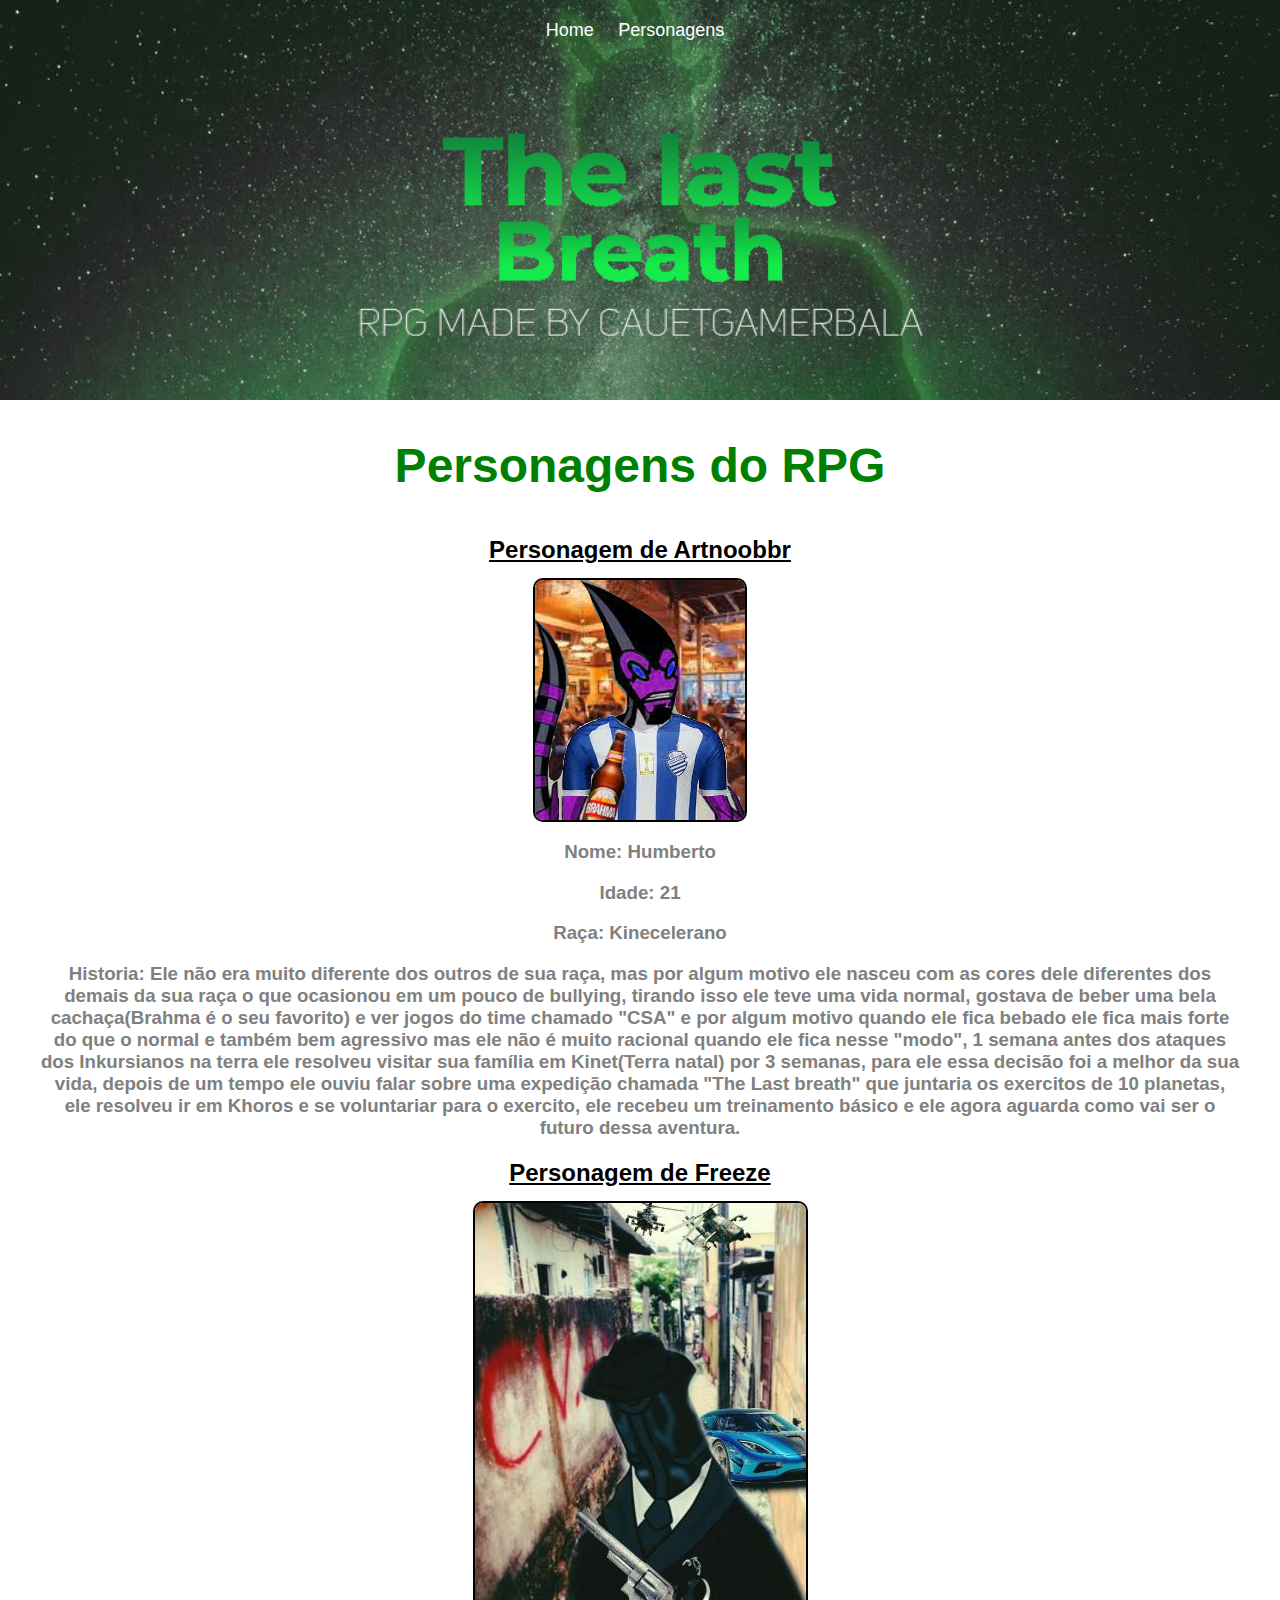
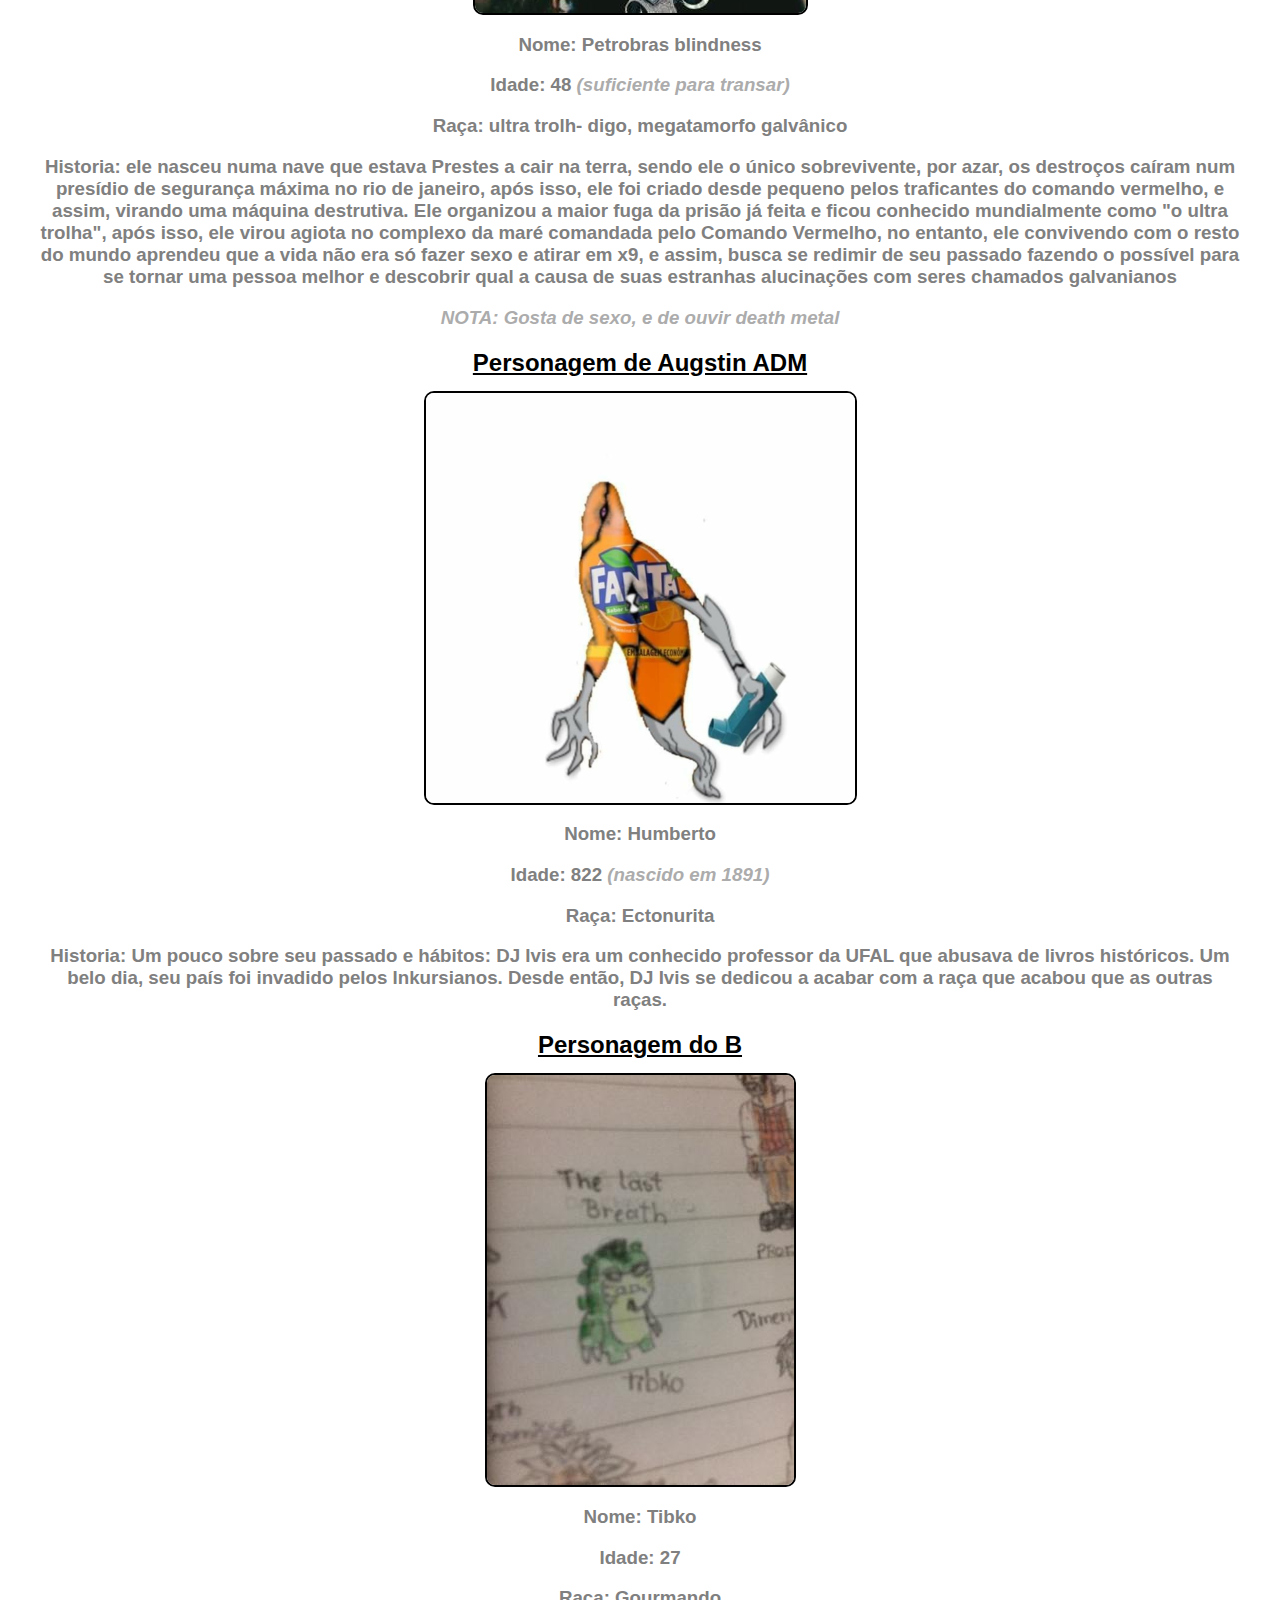
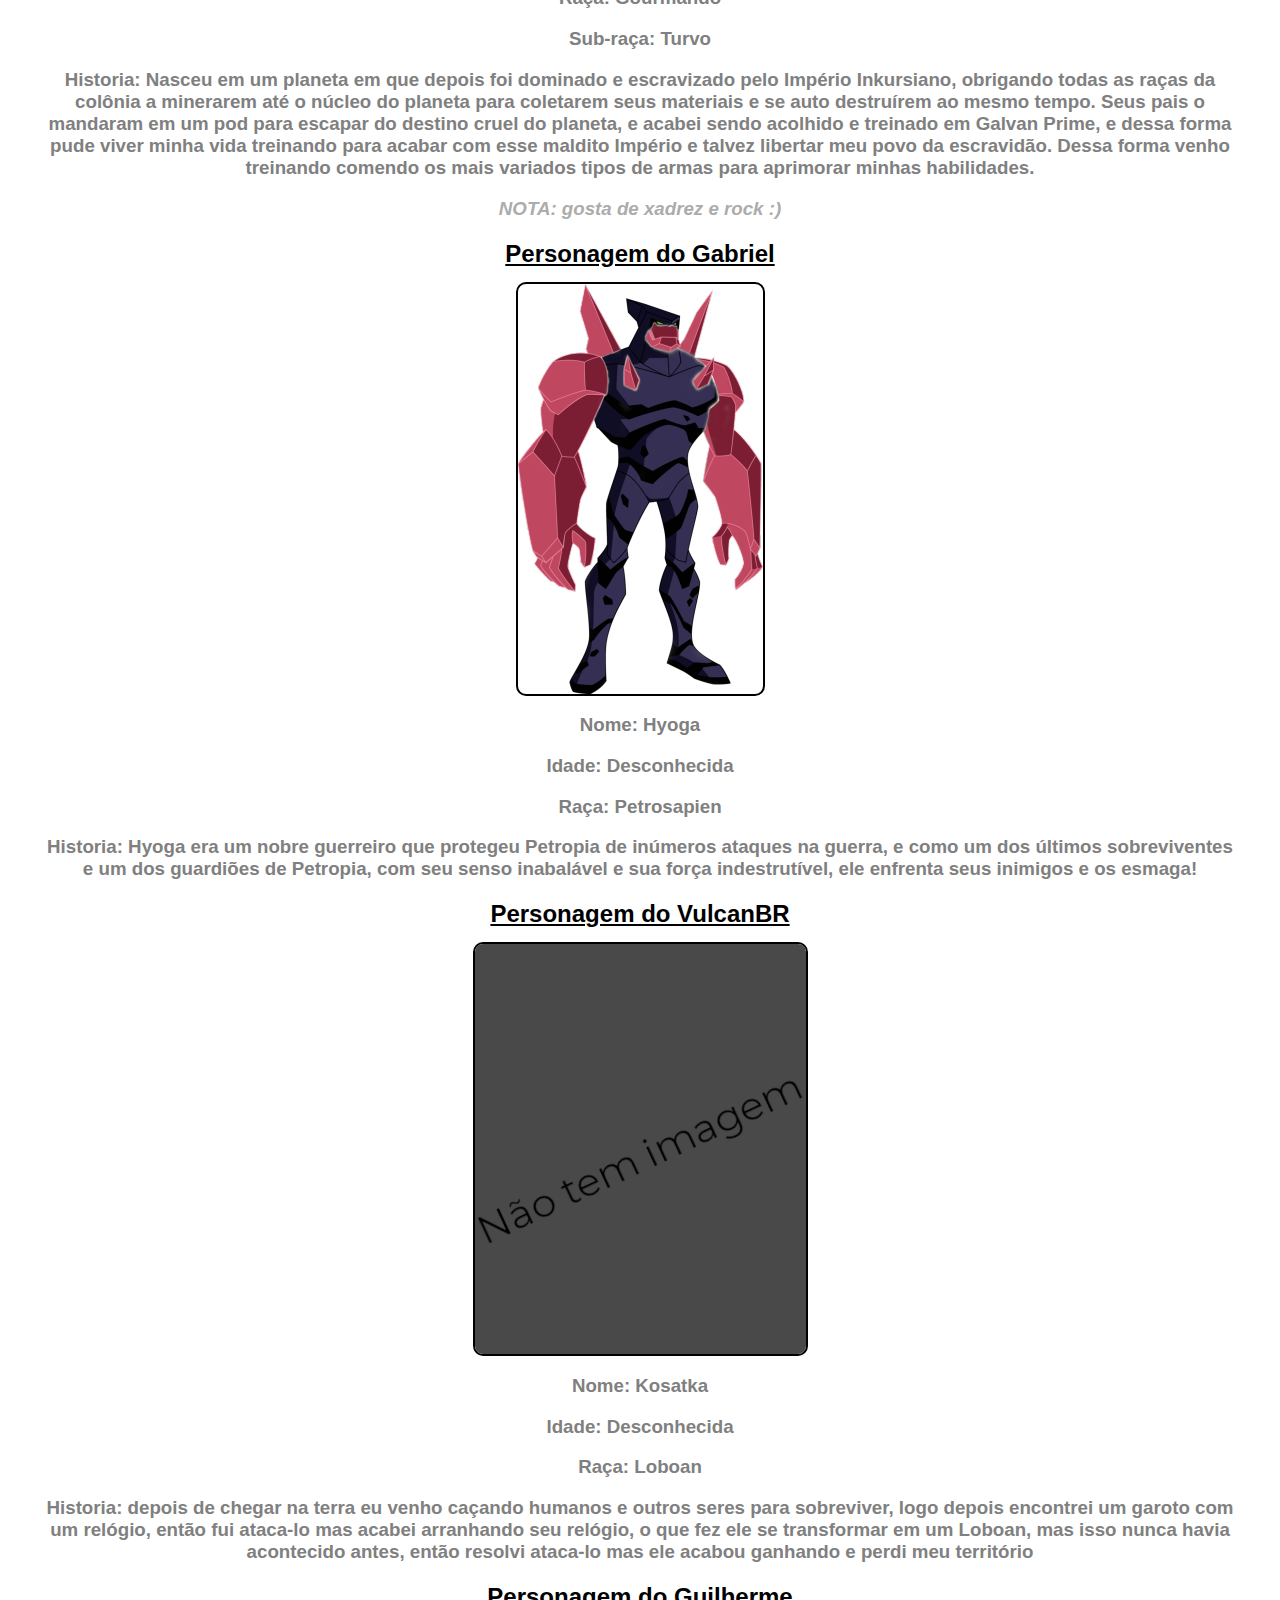
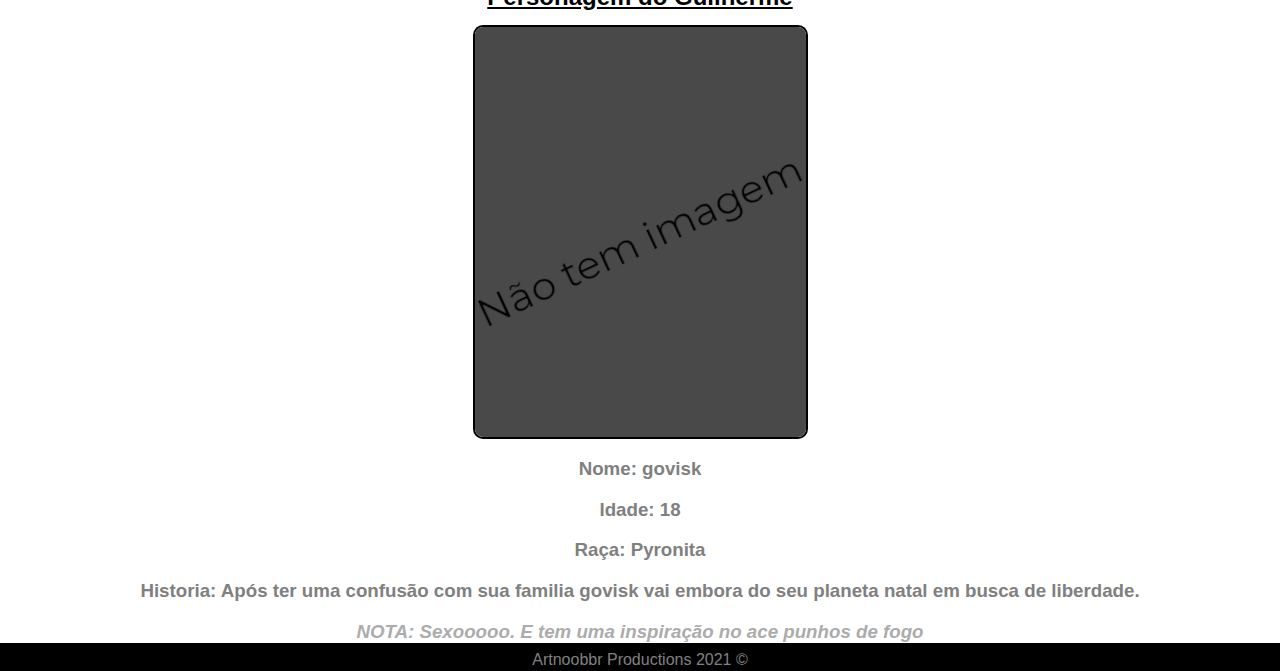
==== pages/Personagens.html @ 881174dd "Add files via upload" ====
<!DOCTYPE html>
<html>
    <head>
        <title>Personagens</title>
        <link rel="stylesheet" href="stylesPersonagens.css">
    <body>
        <header>
            <nav>
                <ul class='Coisas'>
                    <li><a href="../index.html">Home</a></li>
                    <li><a href="Personagens.html">Personagens</a></li>
                </ul>
            </nav>
            <h1></h1>
        </header>
        <section class='Sus Personagens'>
            <div><h1>Personagens do RPG</h1></div>
        </section>
        <section class= 'Imagem personagens'>
            <figure>
                <figcaption>
                    <h2>Personagem de Artnoobbr</h2>
                </figcaption>
                <a href="/images/Personagens/Artnobru.png"><img src="/images/Personagens/Artnobru.png" alt="Personagem Artnobru""></a>
                <figcaption>
                    <h3>Nome: Humberto</h3>
                    <h3>Idade: 21</h3>
                    <h3>Raça: Kinecelerano</h3>
                    <h3>  
                    Historia: Ele não era muito diferente dos outros de sua raça,
                     mas por algum motivo ele nasceu com as cores dele diferentes dos demais da sua raça o que ocasionou em um pouco de bullying, 
                     tirando isso ele teve uma vida normal, 
                     gostava de beber uma bela cachaça(Brahma é o seu favorito) e ver jogos do time chamado "CSA" e por algum motivo quando ele fica bebado ele fica mais forte do que o normal e também  bem agressivo mas ele não é muito racional quando ele fica nesse "modo", 
                     1 semana antes dos ataques dos  Inkursianos na terra ele resolveu visitar sua família em Kinet(Terra natal)  por 3 semanas, para ele essa decisão foi a melhor da sua vida, 
                     depois de um tempo ele ouviu falar sobre uma expedição chamada "The Last breath" que juntaria os exercitos  de 10 planetas, 
                     ele resolveu ir em Khoros e se voluntariar para o exercito, ele recebeu um treinamento básico e ele agora aguarda como vai ser o futuro dessa aventura.
                    </h3>
                </figcaption>
            </figure>
            <figure>
                <figcaption>
                    <h2>Personagem de Freeze</h2>
                </figcaption>
                <a href="/images/Personagens/Freeze.png"><img src="/images/Personagens/Freeze.png" alt="Personagem Freeze"></a>
                <figcaption>
                    <h3>Nome: Petrobras blindness</h3>
                    <h3>Idade: 48 <em>(suficiente para transar)</em></h3>
                    <h3>Raça: ultra trolh- digo, megatamorfo galvânico</h3>
                    <h3>  
                    Historia: ele nasceu numa nave que estava Prestes a cair na terra, sendo ele o único sobrevivente, por azar, os destroços caíram num presídio de segurança máxima no rio de janeiro, após isso, ele foi criado desde pequeno pelos traficantes do comando vermelho, e assim, virando uma máquina destrutiva. Ele organizou a maior fuga da prisão já feita e ficou conhecido mundialmente como "o ultra trolha", após isso, ele virou agiota no complexo da maré comandada pelo Comando Vermelho, no entanto, ele convivendo com o resto do mundo aprendeu que a vida não era só fazer sexo e atirar em x9, e assim, busca se redimir de seu passado fazendo o possível para se tornar uma pessoa melhor e descobrir qual a causa de suas estranhas alucinações com seres chamados galvanianos
                    </h3>
                    <h3><em>NOTA: Gosta de sexo, e de ouvir death metal</em></h3>
                </figcaption>
            </figure>
            <figure>
                <figcaption>
                    <h2>Personagem de Augstin ADM</h2>
                </figcaption>
                <a href="/images/Personagens/Augugo.png"><img src="/images/Personagens/Augugo.png" alt="Personagem Augugo"></a>
                <figcaption>
                    <h3>Nome: Humberto</h3>
                    <h3>Idade: 822 <em>(nascido em 1891)</em></h3>
                    <h3>Raça: Ectonurita</h3>
                    <h3>  
                    Historia: Um pouco sobre seu passado e hábitos: DJ Ivis era um conhecido professor da UFAL que abusava de livros históricos. Um belo dia, seu país foi invadido pelos Inkursianos. Desde então, DJ Ivis se dedicou a acabar com a raça que acabou que as outras raças. 
                    </h3>
                </figcaption>
            </figure>
            <figure>
                <figcaption>
                    <h2>Personagem do B</h2>
                </figcaption>
                <a href="/images/Personagens/B.png"><img src="/images/Personagens/B.png" alt="Personagem do B"></a>
                <figcaption>
                    <h3>Nome: Tibko</h3>
                    <h3>Idade: 27</h3>
                    <h3>Raça: Gourmando</h3>
                    <h3>Sub-raça: Turvo</h3>
                    <h3>  
                    Historia: Nasceu em um planeta em que depois foi dominado e escravizado pelo Império Inkursiano, obrigando todas as raças da colônia a minerarem até o núcleo do planeta para coletarem seus materiais e se auto destruírem ao mesmo tempo. Seus pais o mandaram em um pod para escapar do destino cruel do planeta, e acabei sendo acolhido e treinado em Galvan Prime, e dessa forma pude viver minha vida treinando para acabar com esse maldito Império e talvez libertar meu povo da escravidão.
                    Dessa forma venho treinando comendo os mais variados tipos de armas para aprimorar minhas habilidades.                  
                    </h3>
                    <h3><em>NOTA: gosta de xadrez e rock  :)</em></h3>
                </figcaption>
            </figure>
            <figure>
                <figcaption>
                    <h2>Personagem do Gabriel</h2>
                </figcaption>
                <a href="/images/Personagens/Greed.png"><img src="/images/Personagens/Greed.png" alt="Personagem Gabriel"></a>
                <figcaption>
                    <h3>Nome: Hyoga</h3>
                    <h3>Idade: Desconhecida </h3>
                    <h3>Raça: Petrosapien</h3>
                    <h3>  
                    Historia: Hyoga era um nobre guerreiro que protegeu Petropia de inúmeros ataques na guerra, e como um dos últimos sobreviventes e um dos guardiões de Petropia, com seu senso inabalável e sua força indestrutível, ele enfrenta seus inimigos e os esmaga!
                    </h3>
                </figcaption>
            </figure>
            <figure>
                <figcaption>
                    <h2>Personagem do VulcanBR</h2>
                </figcaption>
                <img src="/images/Personagens/sem_imagem.png" alt="Personagem Artnobru">
                <figcaption>
                    <h3>Nome: Kosatka</h3>
                    <h3>Idade: Desconhecida</h3>
                    <h3>Raça: Loboan</h3>
                    <h3>  
                    Historia: depois de chegar na terra eu venho caçando humanos e outros seres para sobreviver, logo depois encontrei um garoto com um relógio, então fui ataca-lo mas acabei arranhando seu relógio, o que fez ele se transformar em um Loboan, mas isso nunca havia acontecido antes, então resolvi ataca-lo mas ele acabou ganhando e perdi meu território
                    </h3>
                </figcaption>
            </figure>
            <figure>
                <figcaption>
                    <h2>Personagem do Guilherme</h2>
                </figcaption>
                <img src="/images/Personagens/sem_imagem.png" alt="Personagem Artnobru">
                <figcaption>
                    <h3>Nome: govisk</h3>
                    <h3>Idade: 18</h3>
                    <h3>Raça: Pyronita</h3>
                    <h3>  
                    Historia: Após ter uma confusão com sua familia govisk vai embora do seu planeta natal em busca de liberdade.
                    </h3>
                    <h3><em>NOTA: Sexooooo. E tem uma inspiração no ace punhos de fogo</em></h3>
                </figcaption> 
            </figure>
        </section>
        <footer>Artnoobbr Productions 2021 <span>&#169</span></footer>
    </body>
</html>
---- pages/stylesPersonagens.css ----
body {
    background-color:black;
    color: white;
    font-family: -apple-system, BlinkMacSystemFont, 'Segoe UI', Roboto, Oxygen, Ubuntu, Cantarell, 'Open Sans', 'Helvetica Neue', sans-serif;
    margin: 0%;
    padding: 0%;
}
header {
    height: 300px;
    background-color: black;
    background-image: url('/images/RiseOfOmniWarriors.png');
    background-size: cover;
    background-position: center;
    color: white;
    text-align: center;
    padding: 20px 40px 80px 50px;
}
section.Sus {
    background-color: white;
    color: grey;
    padding: 31px;
    display: flex;
    flex-direction: row;
}
section.Sus.Personagens div {
    background-color: white;
    color: green;
    font-size: x-large;
    margin-top: -25px;
    margin-bottom: -20px;
}
footer {
    background-color: black;
    color: grey;
    padding: 2px 15px;
    text-align: center;
}
div {
    background:black;
    display: inline;
    margin: auto;
    width: 20px 20px;
}
ul.Coisas {
    margin: 0%;
    padding: 0%;
    list-style: none;
}

.Coisas li {
    display: inline-block;
    margin-right: 20px;
}
.Coisas li a {
    text-decoration: none;
    color: white;
    font-size: large;
}
.Coisas li a:hover{
    border-radius: 5px;
    padding: 2px;
    background-color: grey;
    background: rgba(250, 250, 250, 0.205) /* Esse aqui faz que a opacidade afete APENAS o fundo e não o texto */
}
section.Imagem.personagens {
    background-color: white;
    color: red;
    margin-top: -20px;
    margin-bottom: -10px;
}
section.Imagem.personagens figure figcaption h2{
    color: black;
    text-align: center;
    margin-bottom: 14px;
    text-decoration: underline;
}
section.Imagem.personagens figure figcaption h3{
    color: grey;
    text-align:center;
    margin-bottom: 10px;
}
section.Imagem.personagens figure figcaption h3 em{
    color: grey;
    text-align:center;
    margin-bottom: 10px;
    opacity: 65%;
}
section.Imagem.personagens figure img{
    border-radius: 10px;
    border: 2px solid black;
    display: block;
    margin-left: auto;
    margin-right: auto;
    width: auto;
}
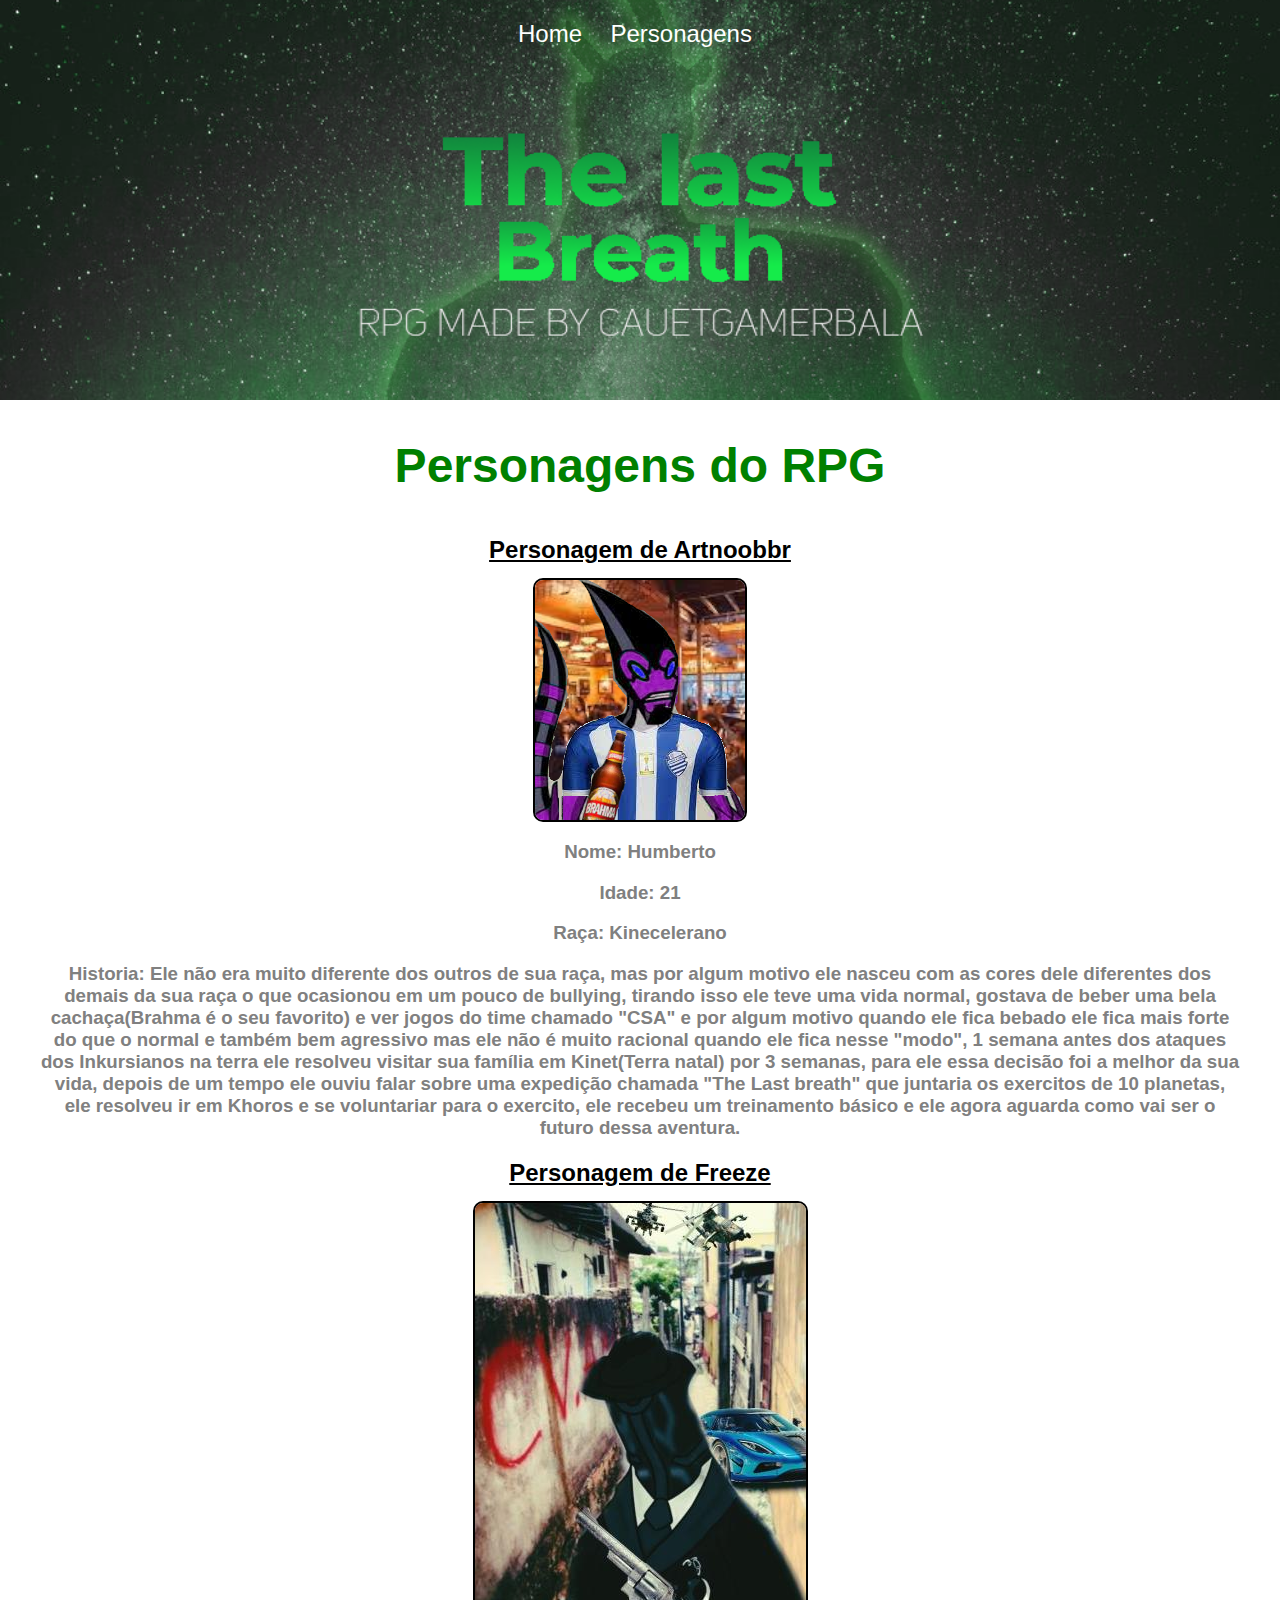
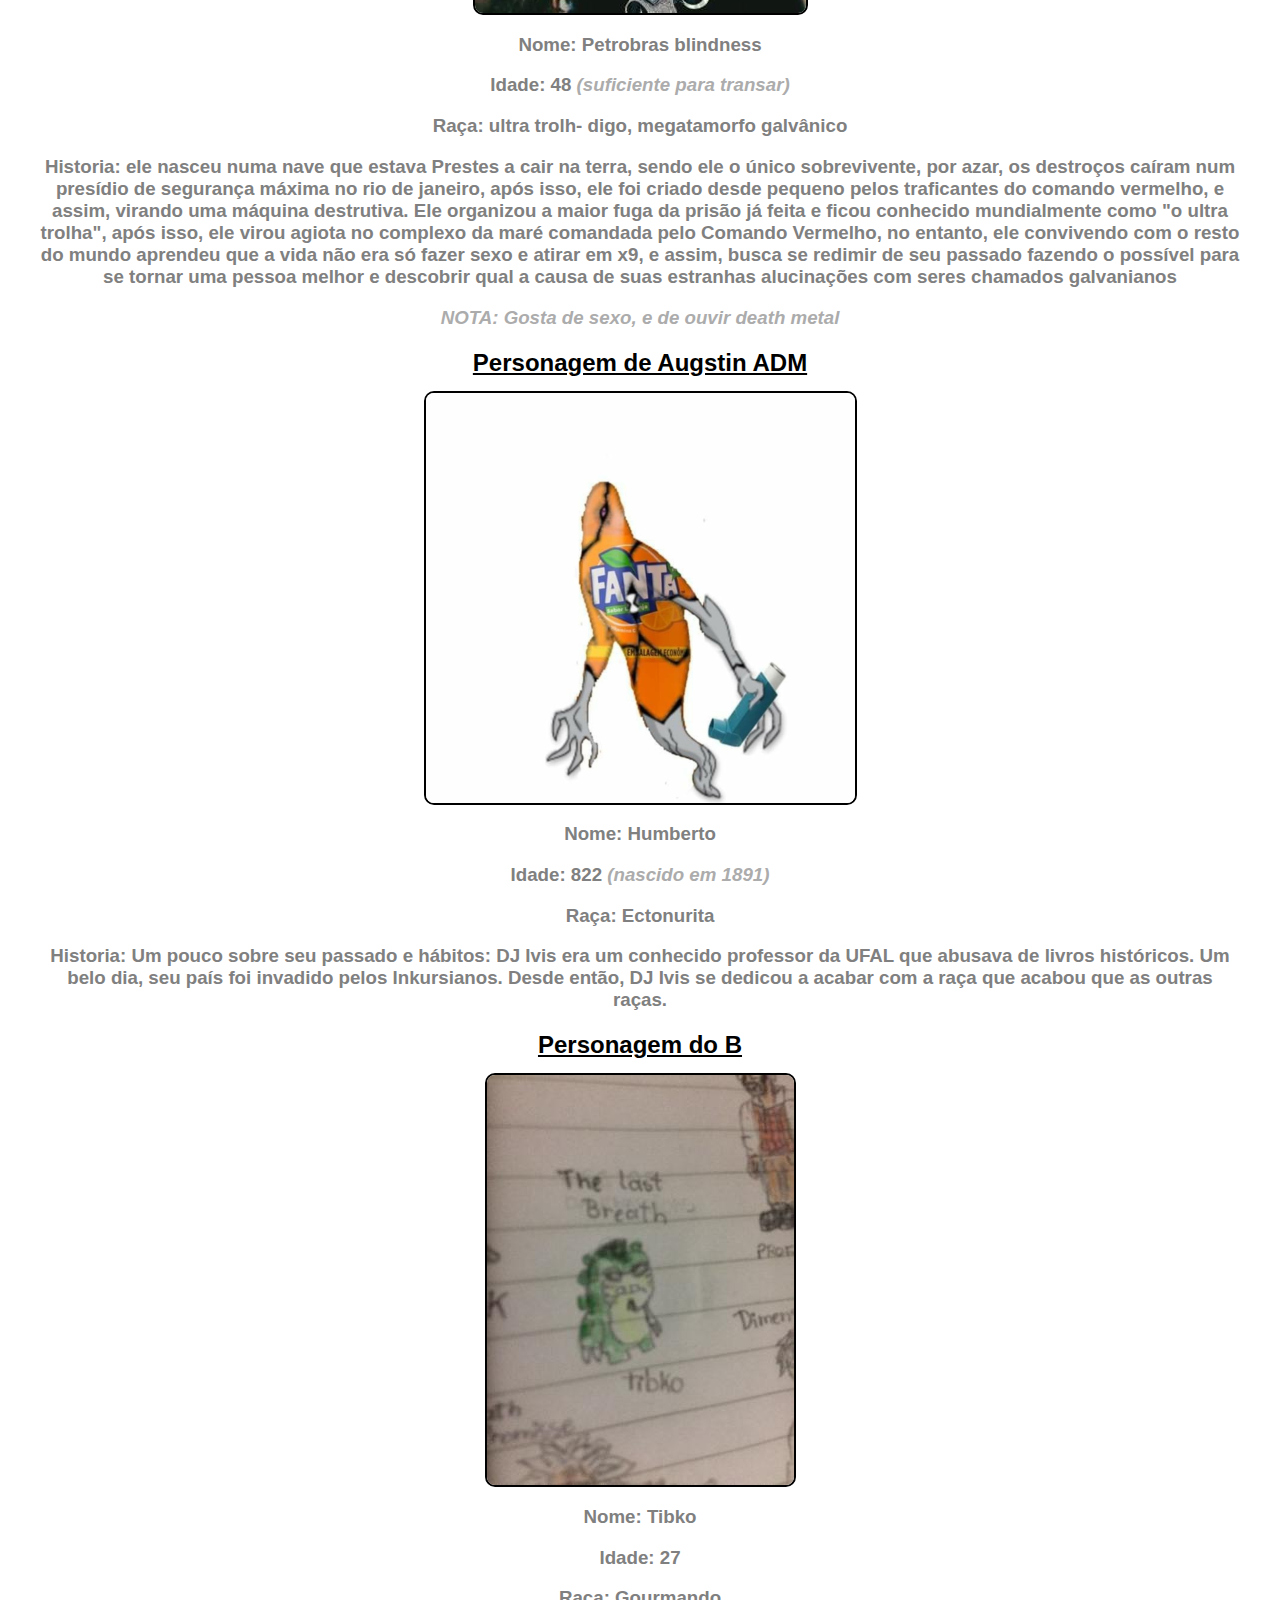
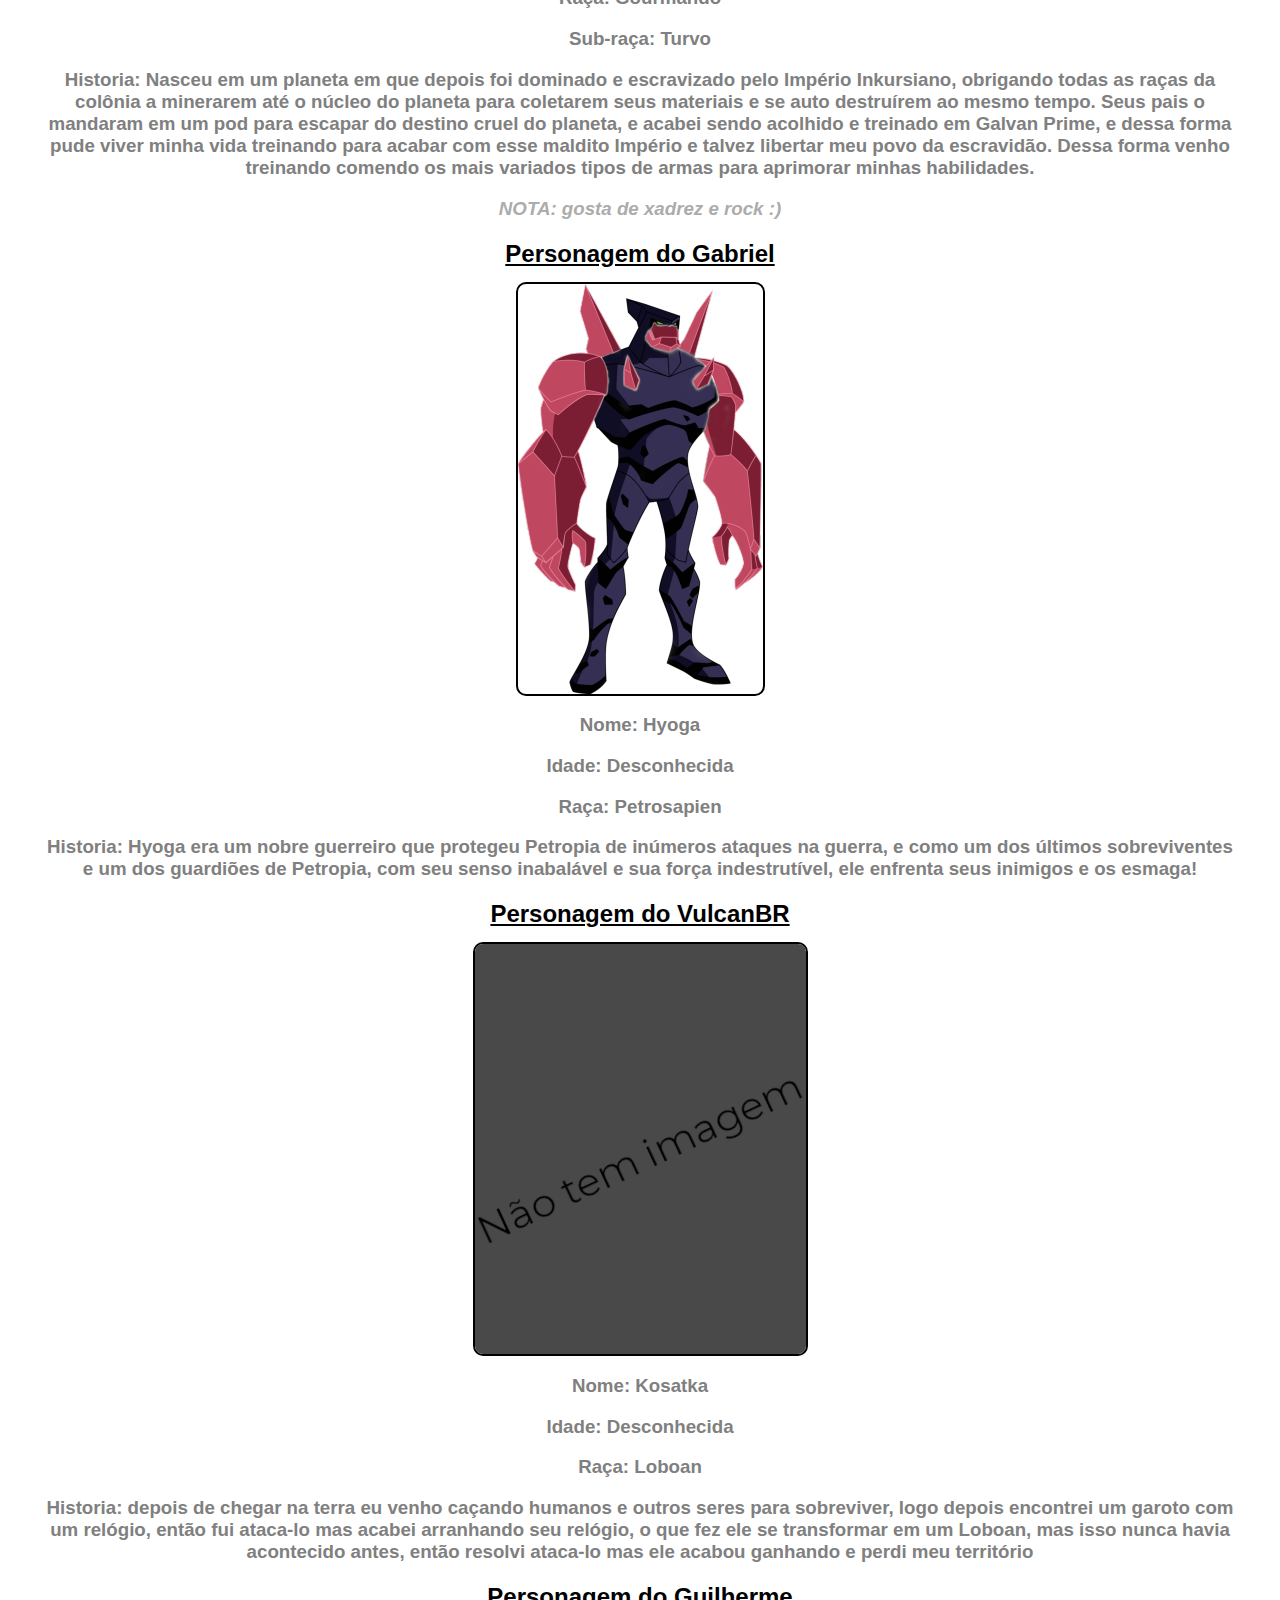
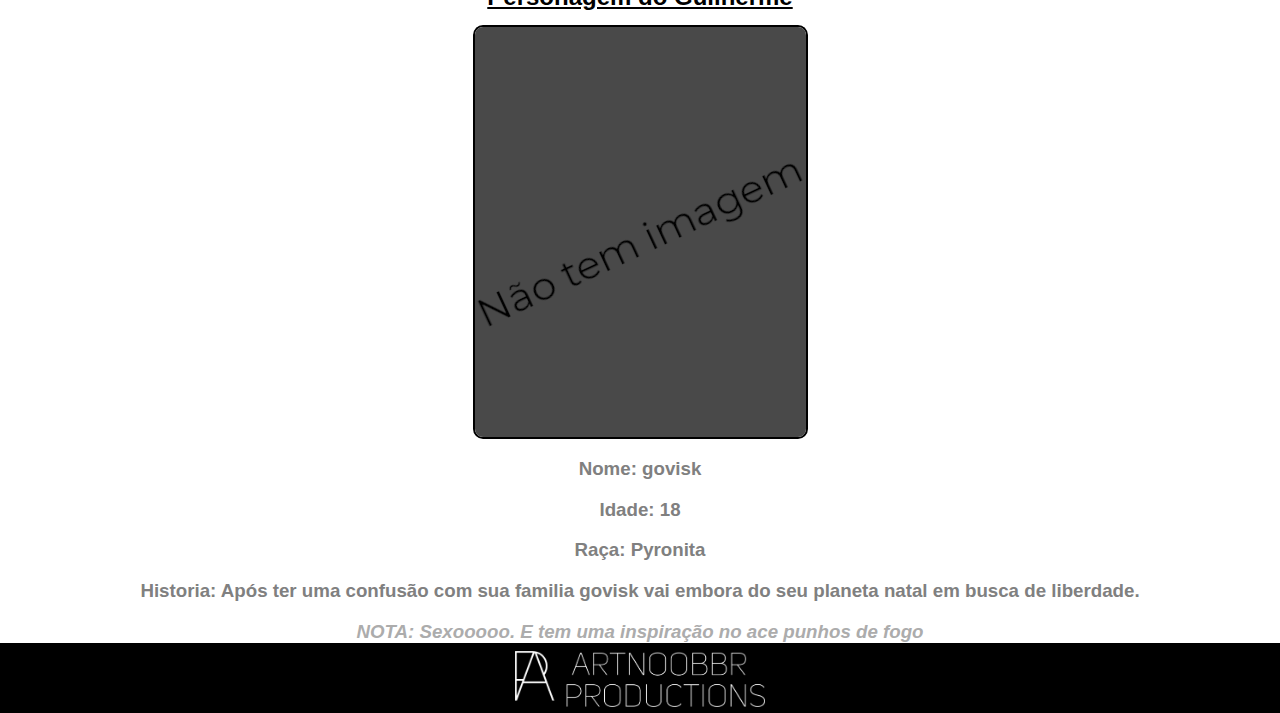
==== commit a8cc480d: "Add files via upload" ====
--- a/pages/Personagens.html
+++ b/pages/Personagens.html
@@ -1,8 +1,9 @@
 <!DOCTYPE html>
 <html>
     <head>
-        <title>Personagens</title>
-        <link rel="stylesheet" href="stylesPersonagens.css">
+        <meta name="viewport" content="width=device-width, initial-scale=1.0">
+        <title>The last Breath | Personagens</title>
+        <link rel="stylesheet" href="../css/Personagens.css">
     <body>
         <header>
             <nav>
@@ -21,7 +22,7 @@
                 <figcaption>
                     <h2>Personagem de Artnoobbr</h2>
                 </figcaption>
-                <a href="/images/Personagens/Artnobru.png"><img src="/images/Personagens/Artnobru.png" alt="Personagem Artnobru""></a>
+                <img src="/images/Personagens/Artnobru.png" alt="Personagem Artnobru"">
                 <figcaption>
                     <h3>Nome: Humberto</h3>
                     <h3>Idade: 21</h3>
@@ -41,7 +42,7 @@
                 <figcaption>
                     <h2>Personagem de Freeze</h2>
                 </figcaption>
-                <a href="/images/Personagens/Freeze.png"><img src="/images/Personagens/Freeze.png" alt="Personagem Freeze"></a>
+                <img class='Freeze' src="/images/Personagens/Freeze.png" alt="Personagem Freeze">
                 <figcaption>
                     <h3>Nome: Petrobras blindness</h3>
                     <h3>Idade: 48 <em>(suficiente para transar)</em></h3>
@@ -56,7 +57,7 @@
                 <figcaption>
                     <h2>Personagem de Augstin ADM</h2>
                 </figcaption>
-                <a href="/images/Personagens/Augugo.png"><img src="/images/Personagens/Augugo.png" alt="Personagem Augugo"></a>
+                <img class='Augstin' src="/images/Personagens/Augugo.png" alt="Personagem Augugo">
                 <figcaption>
                     <h3>Nome: Humberto</h3>
                     <h3>Idade: 822 <em>(nascido em 1891)</em></h3>
@@ -70,7 +71,7 @@
                 <figcaption>
                     <h2>Personagem do B</h2>
                 </figcaption>
-                <a href="/images/Personagens/B.png"><img src="/images/Personagens/B.png" alt="Personagem do B"></a>
+                <img class="B" src="/images/Personagens/B.png" alt="Personagem do B">
                 <figcaption>
                     <h3>Nome: Tibko</h3>
                     <h3>Idade: 27</h3>
@@ -87,7 +88,7 @@
                 <figcaption>
                     <h2>Personagem do Gabriel</h2>
                 </figcaption>
-                <a href="/images/Personagens/Greed.png"><img src="/images/Personagens/Greed.png" alt="Personagem Gabriel"></a>
+                <img src="/images/Personagens/Greed.png" alt="Personagem Gabriel">
                 <figcaption>
                     <h3>Nome: Hyoga</h3>
                     <h3>Idade: Desconhecida </h3>
@@ -101,7 +102,7 @@
                 <figcaption>
                     <h2>Personagem do VulcanBR</h2>
                 </figcaption>
-                <img src="/images/Personagens/sem_imagem.png" alt="Personagem Artnobru">
+                <img class='IDK' src="/images/Personagens/sem_imagem.png" alt="Personagem Artnobru">
                 <figcaption>
                     <h3>Nome: Kosatka</h3>
                     <h3>Idade: Desconhecida</h3>
@@ -115,7 +116,7 @@
                 <figcaption>
                     <h2>Personagem do Guilherme</h2>
                 </figcaption>
-                <img src="/images/Personagens/sem_imagem.png" alt="Personagem Artnobru">
+                <img class='IDK' src="/images/Personagens/sem_imagem.png" alt="Personagem Artnobru">
                 <figcaption>
                     <h3>Nome: govisk</h3>
                     <h3>Idade: 18</h3>
@@ -127,6 +128,8 @@
                 </figcaption> 
             </figure>
         </section>
-        <footer>Artnoobbr Productions 2021 <span>&#169</span></footer>
+        <footer class="Logo">
+            <a href="https://artnoobbrproductions.ml"><img src="/images/Logo Artnoobbr Productions recortado.png" alt=""></a>
+        </footer>
     </body>
 </html>--- a/css/Personagens.css
+++ b/css/Personagens.css
@@ -0,0 +1,123 @@
+body {
+    background-color:black;
+    color: white;
+    font-family: -apple-system, BlinkMacSystemFont, 'Segoe UI', Roboto, Oxygen, Ubuntu, Cantarell, 'Open Sans', 'Helvetica Neue', sans-serif;
+    margin: 0%;
+    padding: 0%;
+}
+header {
+    height: 300px;
+    background-color: black;
+    background-image: url('/images/RiseOfOmniWarriors.png');
+    background-size: cover;
+    background-position: center;
+    color: white;
+    text-align: center;
+    padding: 20px 40px 80px 50px;
+}
+section.Sus {
+    background-color: white;
+    color: grey;
+    padding: 31px;
+    display: flex;
+    flex-direction: row;
+}
+section.Sus.Personagens div {
+    background-color: white;
+    color: green;
+    font-size: x-large;
+    margin-top: -25px;
+    margin-bottom: -20px;
+}
+footer.Logo {
+    background-color: black;
+    color: grey;
+    padding: 2px 15px;
+    text-align: center;
+}
+
+footer.Logo img {
+    width: 250px;
+}
+
+div {
+    background:black;
+    display: inline;
+    margin: auto;
+    width: 20px 20px;
+}
+ul.Coisas {
+    margin: 0%;
+    padding: 0%;
+    list-style: none;
+}
+
+.Coisas li {
+    display: inline-block;
+    margin-right: 20px;
+}
+.Coisas li a {
+    padding: 2px;
+    text-decoration: none;
+    color: white;
+    font-size: x-large;
+}
+.Coisas li a:hover{
+    border-radius: 5px;
+    padding: 2px;
+    background-color: grey;
+    background: rgba(250, 250, 250, 0.205) /* Esse aqui faz que a opacidade afete APENAS o fundo e não o texto */
+}
+section.Imagem.personagens {
+    background-color: white;
+    color: red;
+    flex-direction: row;
+    flex-wrap: wrap;
+    margin-top: -20px;
+    margin-bottom: -10px;
+}
+section.Imagem.personagens figure figcaption h2{
+    color: black;
+    text-align: center;
+    margin-bottom: 14px;
+    text-decoration: underline;
+}
+section.Imagem.personagens figure figcaption h3{
+    color: grey;
+    text-align:center;
+    margin-bottom: 10px;
+}
+section.Imagem.personagens figure figcaption h3 em{
+    color: grey;
+    text-align:center;
+    margin-bottom: 10px;
+    opacity: 65%;
+}
+section.Imagem.personagens figure img{
+    border-radius: 10px;
+    border: 2px solid black;
+    display: block;
+    margin-left: auto;
+    margin-right: auto;
+    width: auto;
+}
+
+/* Regras Responsive Mobile */
+@media screen and (min-width: 360px) and (max-width: 740px) {
+
+    section.Imagem.personagens figure img.Freeze{
+        width: 250px;
+    }
+
+    section.Imagem.personagens figure img.Augstin {
+        width: 275px;
+    }
+
+    section.Imagem.personagens figure img.B {
+        width: 260px;
+    }
+
+    section.Imagem.personagens figure img.IDK {
+        width: 270px;
+    }
+}
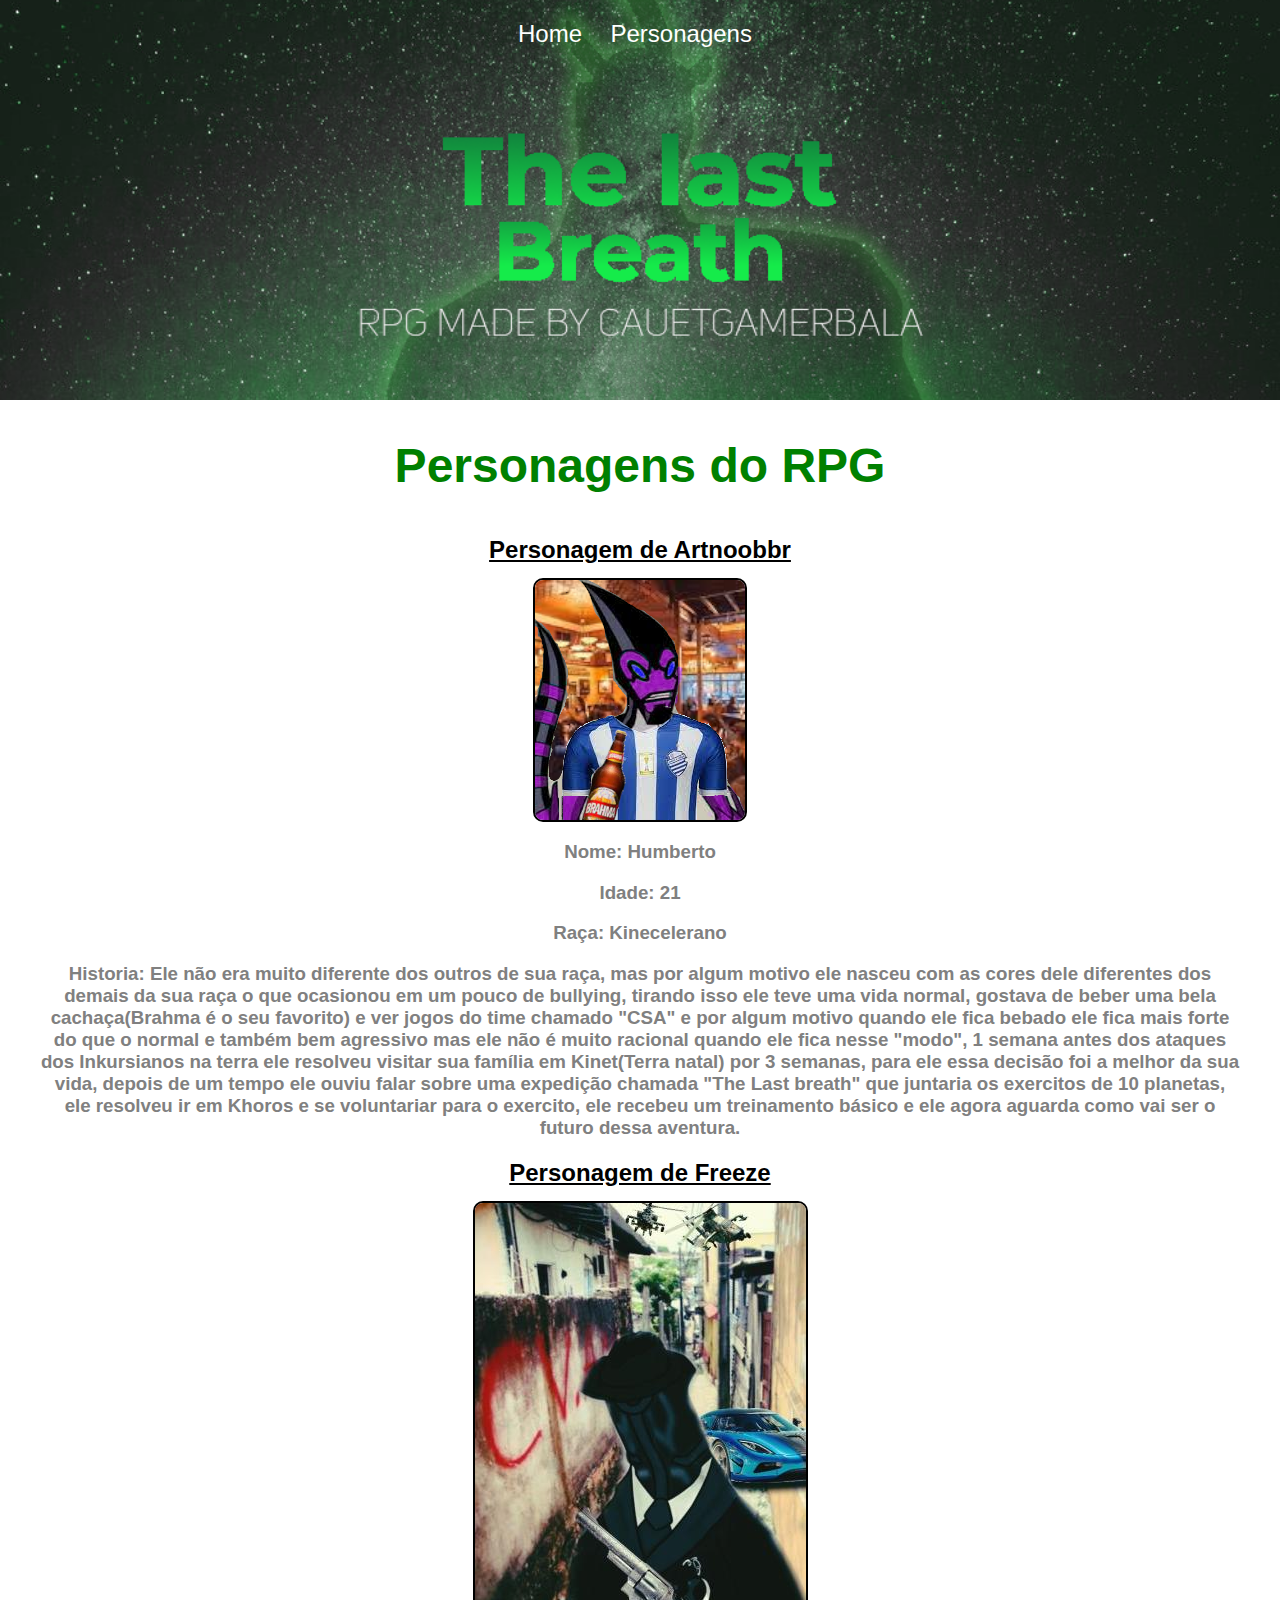
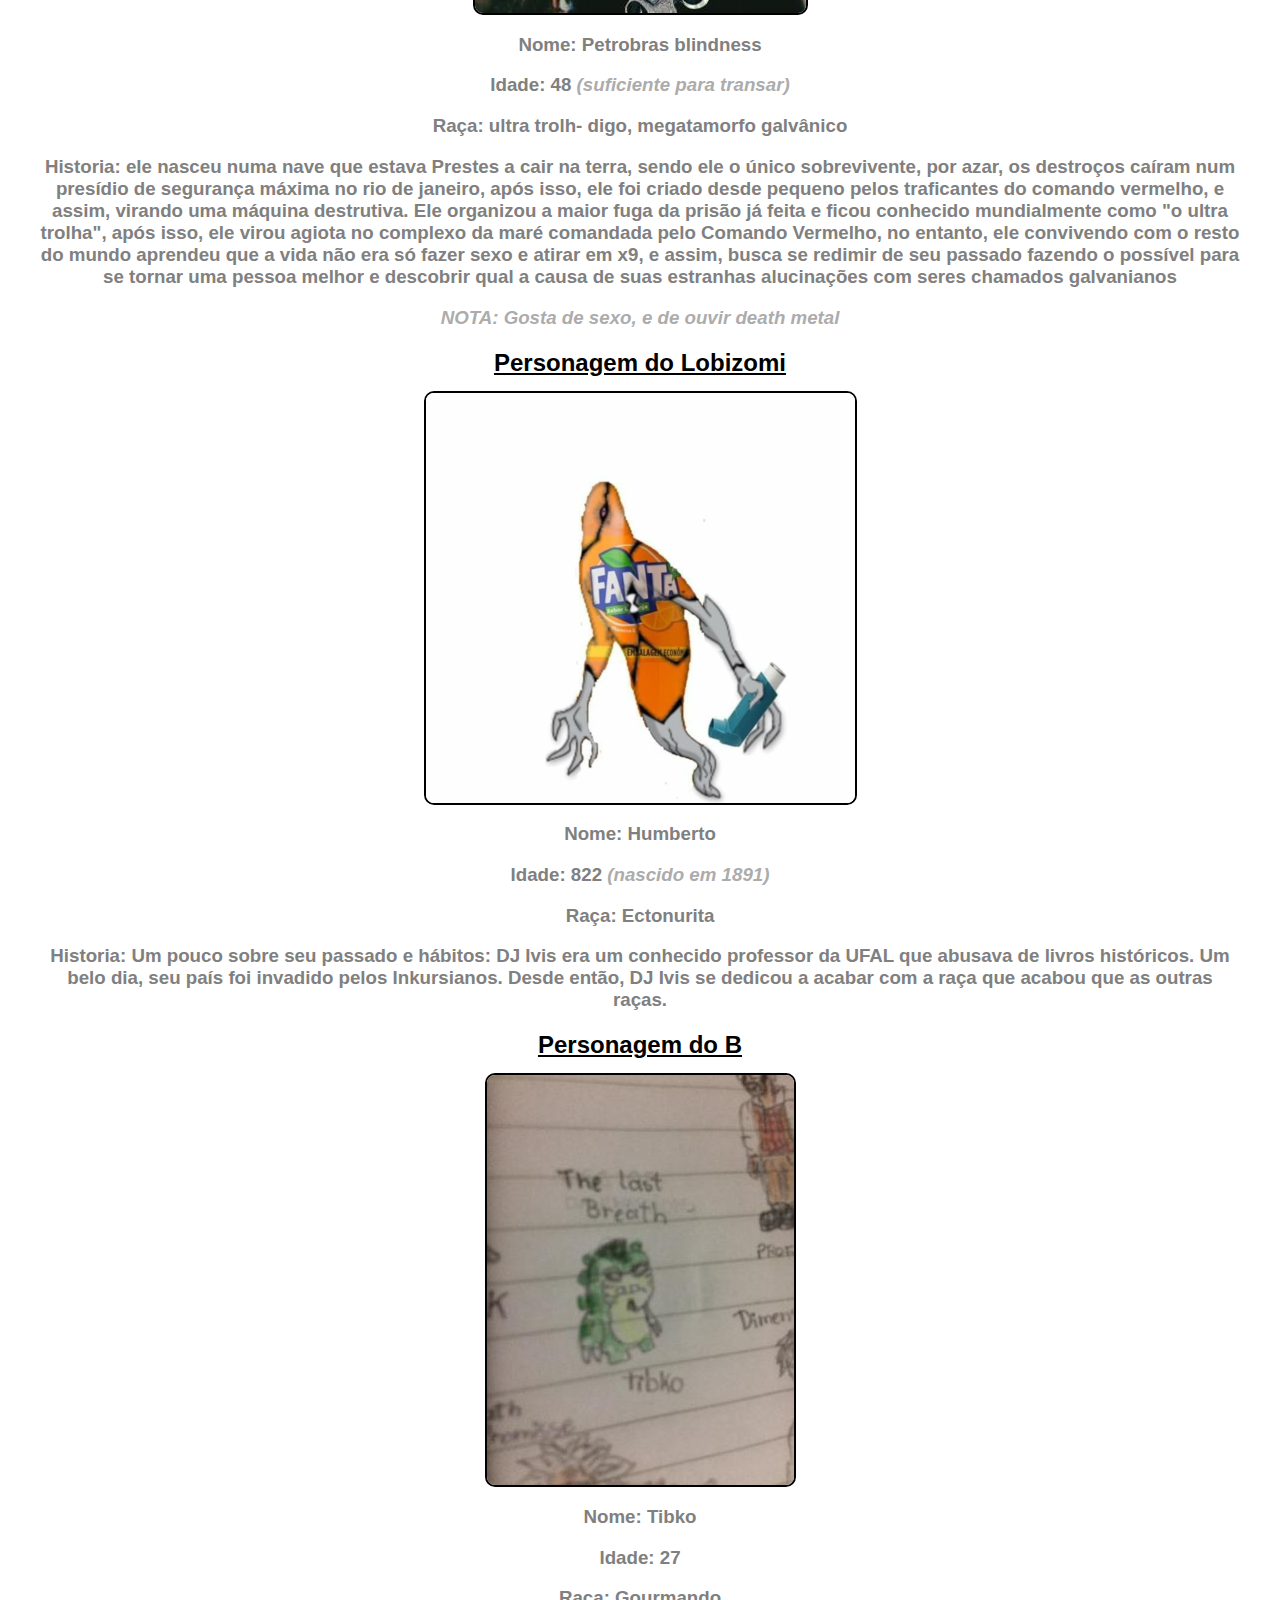
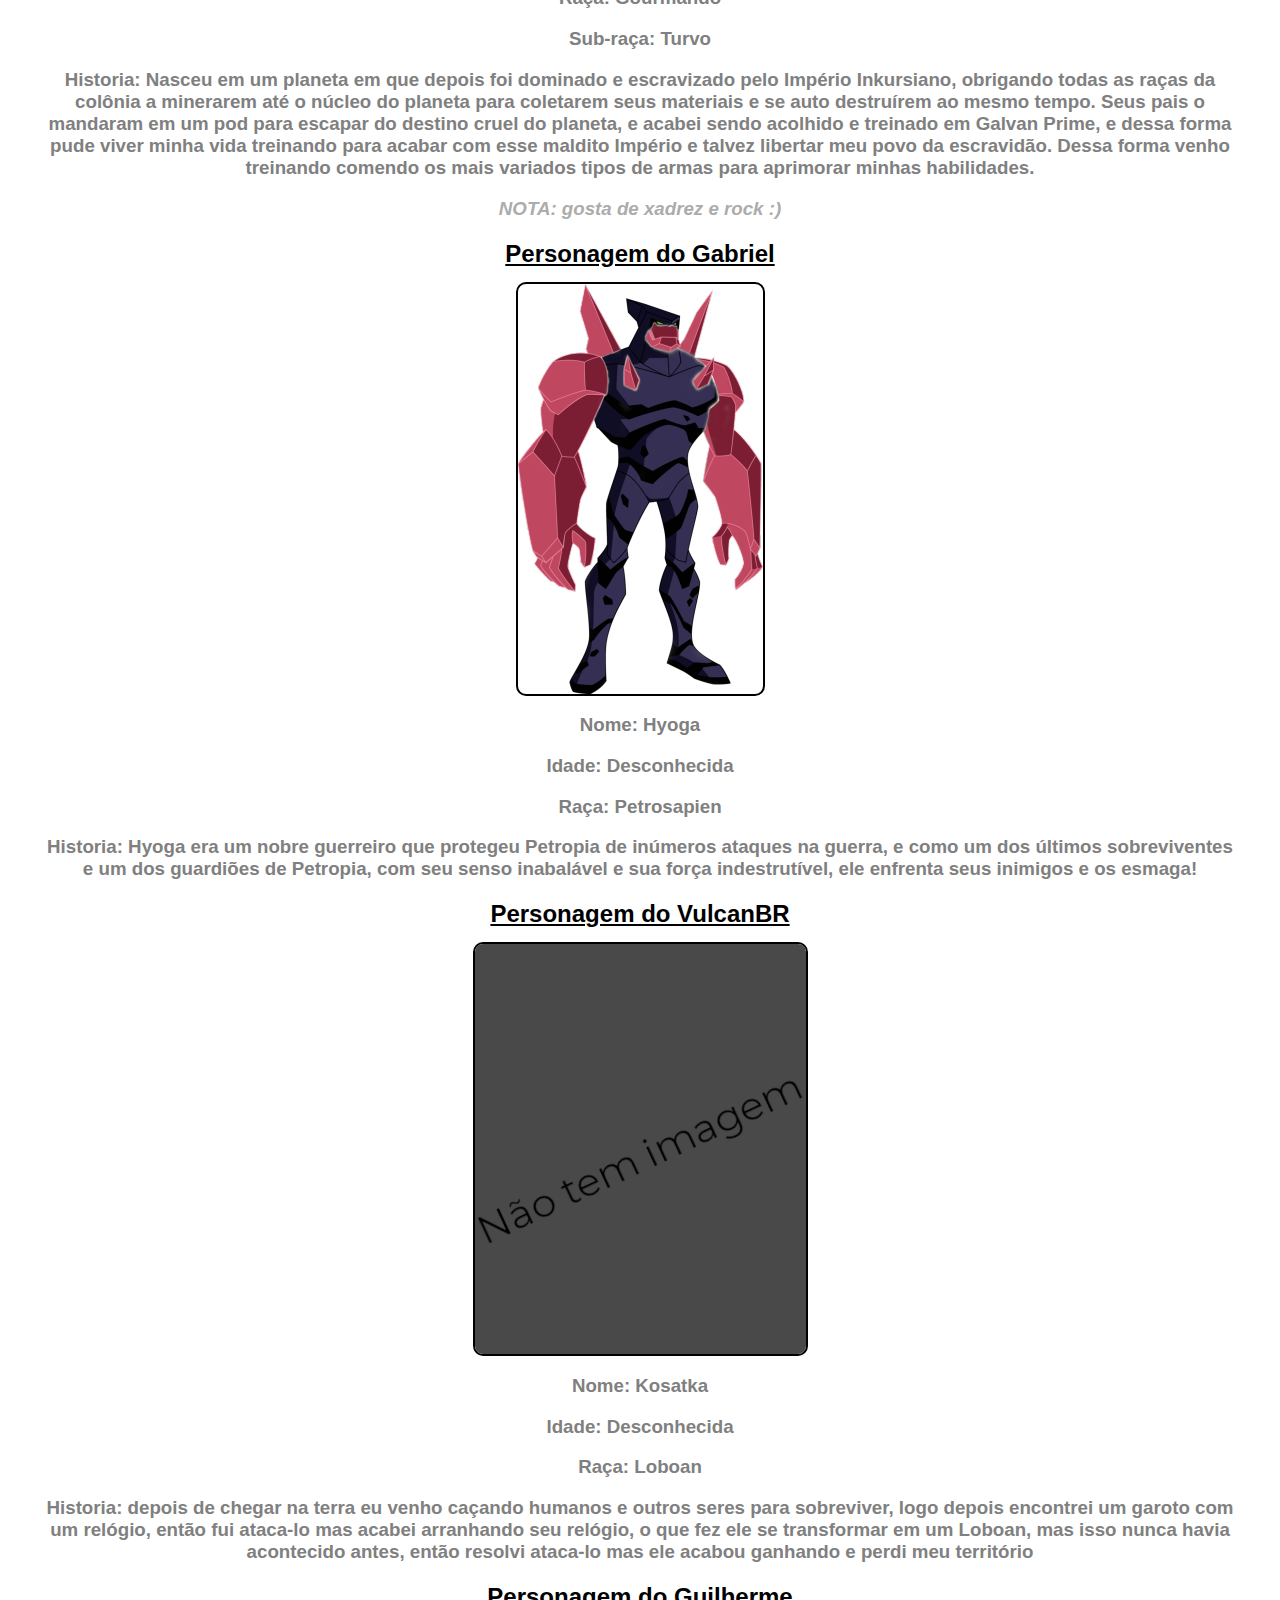
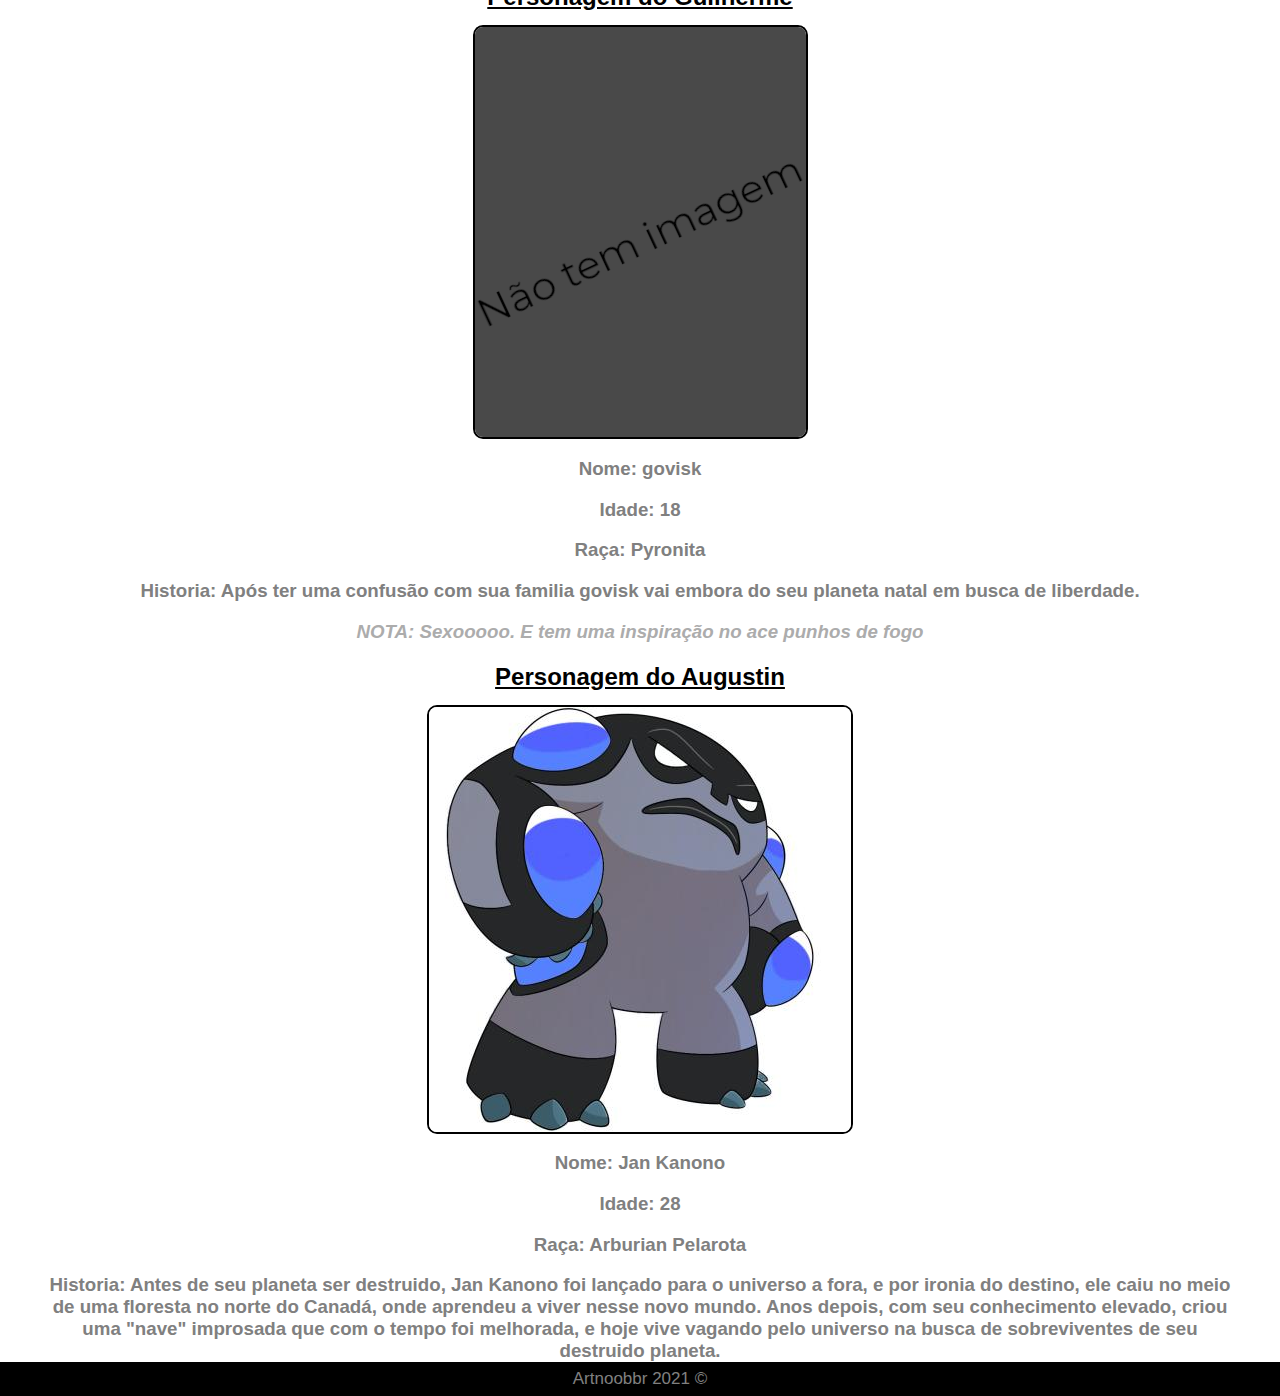
==== commit fb65e62d: "Add files via upload" ====
--- a/pages/Personagens.html
+++ b/pages/Personagens.html
@@ -55,9 +55,9 @@
             </figure>
             <figure>
                 <figcaption>
-                    <h2>Personagem de Augstin ADM</h2>
+                    <h2>Personagem do Lobizomi</h2>
                 </figcaption>
-                <img class='Augstin' src="/images/Personagens/Augugo.png" alt="Personagem Augugo">
+                <img class='Lobizomi' src="/images/Personagens/Lobizomi.png" alt="Personagem Augugo">
                 <figcaption>
                     <h3>Nome: Humberto</h3>
                     <h3>Idade: 822 <em>(nascido em 1891)</em></h3>
@@ -127,9 +127,23 @@
                     <h3><em>NOTA: Sexooooo. E tem uma inspiração no ace punhos de fogo</em></h3>
                 </figcaption> 
             </figure>
+            <figure>
+                <figcaption>
+                    <h2>Personagem do Augustin</h2>
+                </figcaption>
+                <img class='Augstin' src="/images/Personagens/La_Pelota.jpg" alt="Personagem Artnobru">
+                <figcaption>
+                    <h3>Nome: Jan Kanono</h3>
+                    <h3>Idade: 28</h3>
+                    <h3>Raça: Arburian Pelarota</h3>
+                    <h3>  
+                    Historia: Antes de seu planeta ser destruido, Jan Kanono foi lançado para o universo a fora, e por ironia do destino, ele caiu no meio de uma floresta no norte do Canadá, onde aprendeu a viver nesse novo mundo. Anos depois, com seu conhecimento elevado, criou uma "nave" improsada que com o tempo foi melhorada, e hoje vive vagando pelo universo na busca de sobreviventes de seu destruido planeta.
+                    </h3>
+                </figcaption> 
+            </figure>
         </section>
-        <footer class="Logo">
-            <a href="https://artnoobbrproductions.ml"><img src="/images/Logo Artnoobbr Productions recortado.png" alt=""></a>
+        <footer class='copy'>
+            <p>Artnoobbr 2021 &copy;</p>
         </footer>
     </body>
 </html>--- a/css/Personagens.css
+++ b/css/Personagens.css
@@ -29,15 +29,16 @@
     margin-top: -25px;
     margin-bottom: -20px;
 }
-footer.Logo {
+footer.copy {
     background-color: black;
+    margin-top: -10px;
+    margin-bottom: -10px;
     color: grey;
-    padding: 2px 15px;
     text-align: center;
 }
 
-footer.Logo img {
-    width: 250px;
+.copy p {
+    font-size: 17px;
 }
 
 div {
@@ -68,6 +69,7 @@
     background-color: grey;
     background: rgba(250, 250, 250, 0.205) /* Esse aqui faz que a opacidade afete APENAS o fundo e não o texto */
 }
+
 section.Imagem.personagens {
     background-color: white;
     color: red;
@@ -109,7 +111,7 @@
         width: 250px;
     }
 
-    section.Imagem.personagens figure img.Augstin {
+    section.Imagem.personagens figure img.Lobizomi {
         width: 275px;
     }
 
@@ -120,4 +122,8 @@
     section.Imagem.personagens figure img.IDK {
         width: 270px;
     }
+
+    section.Imagem.personagens figure img.Augstin {
+        width: 290px;
+    }
 }
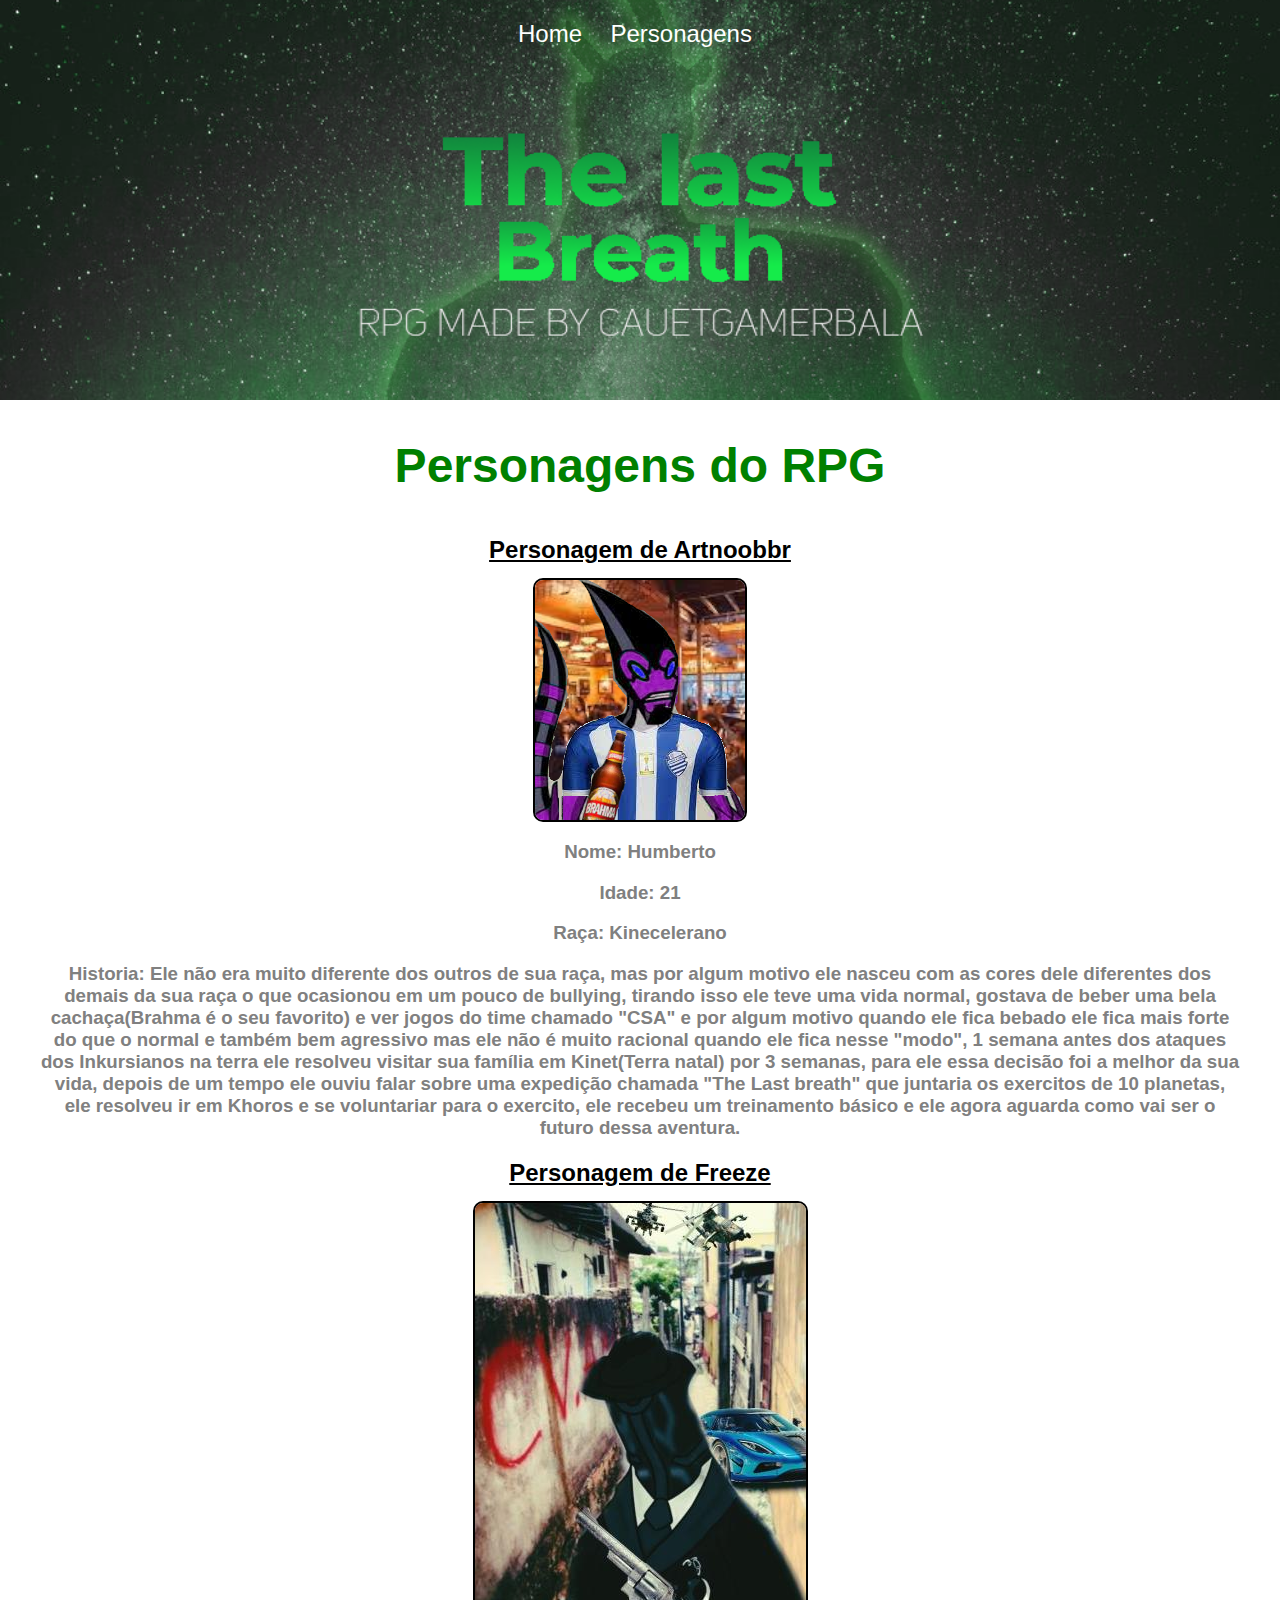
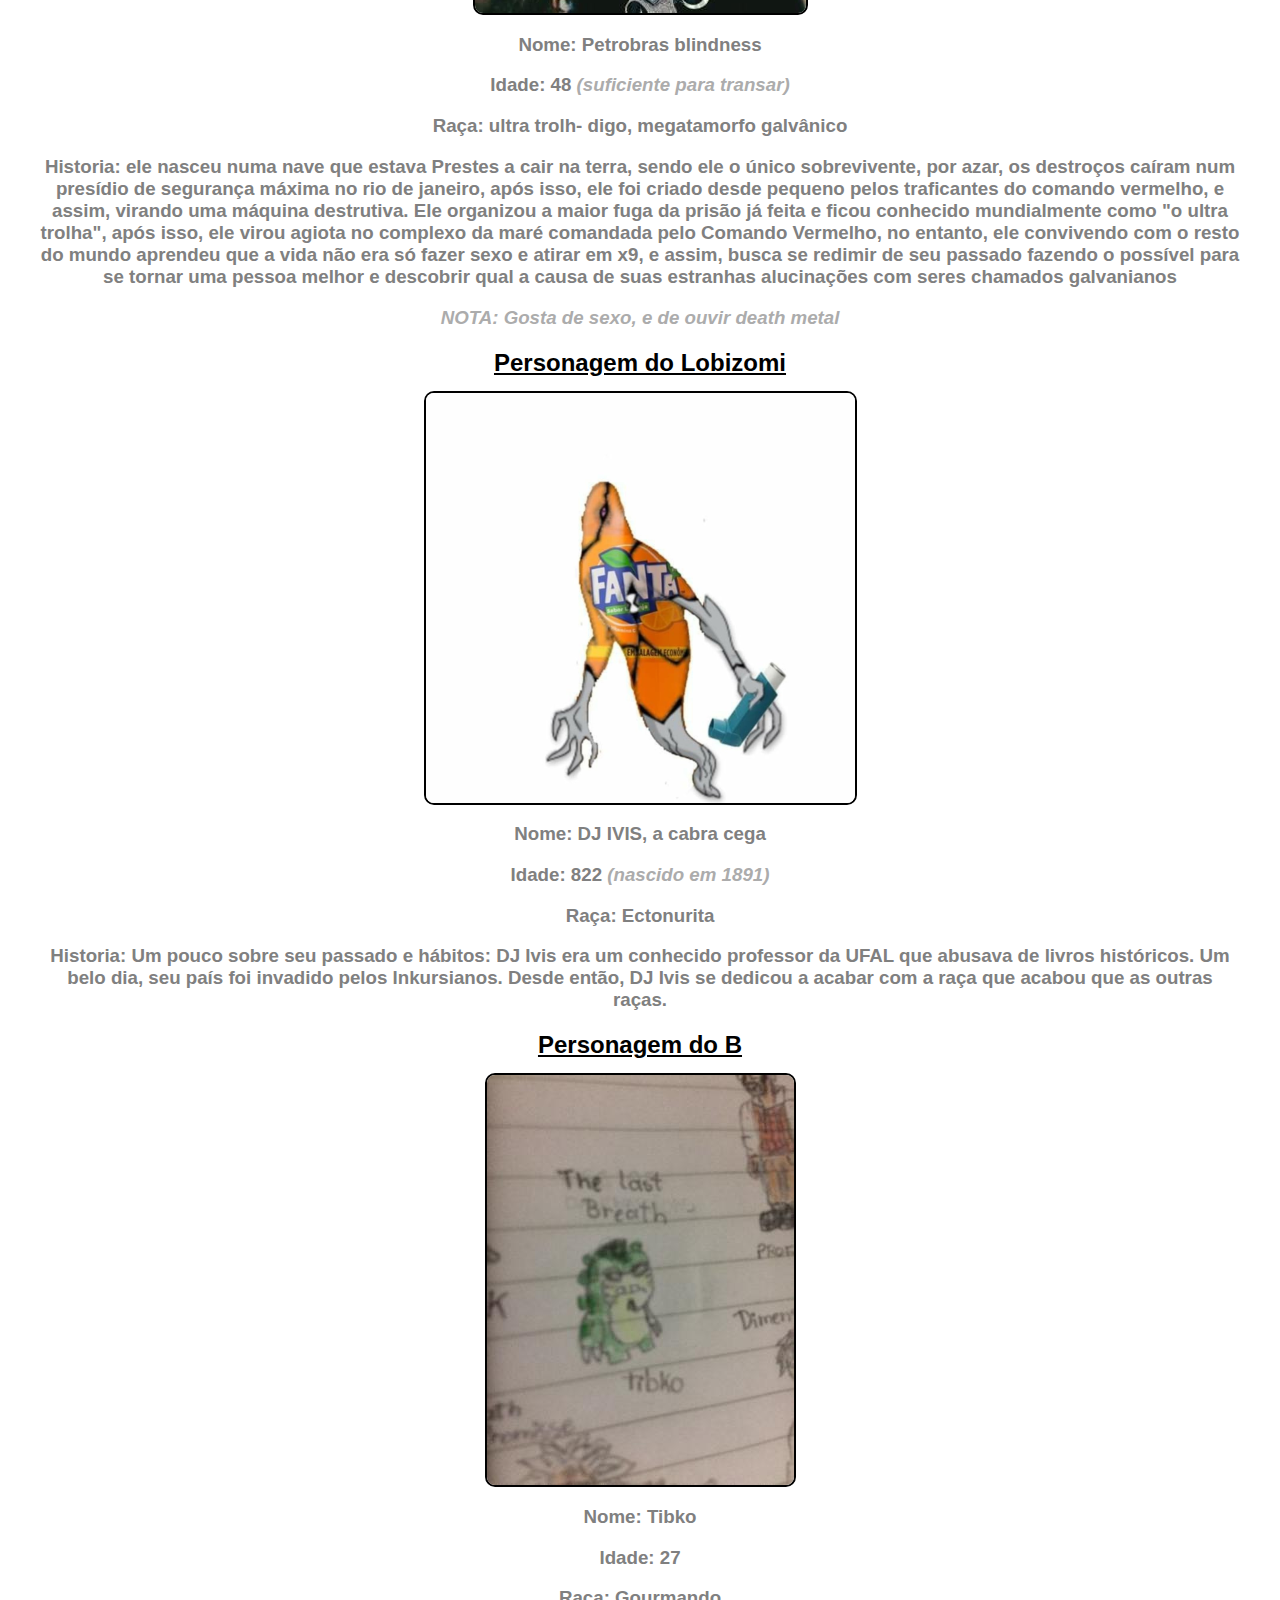
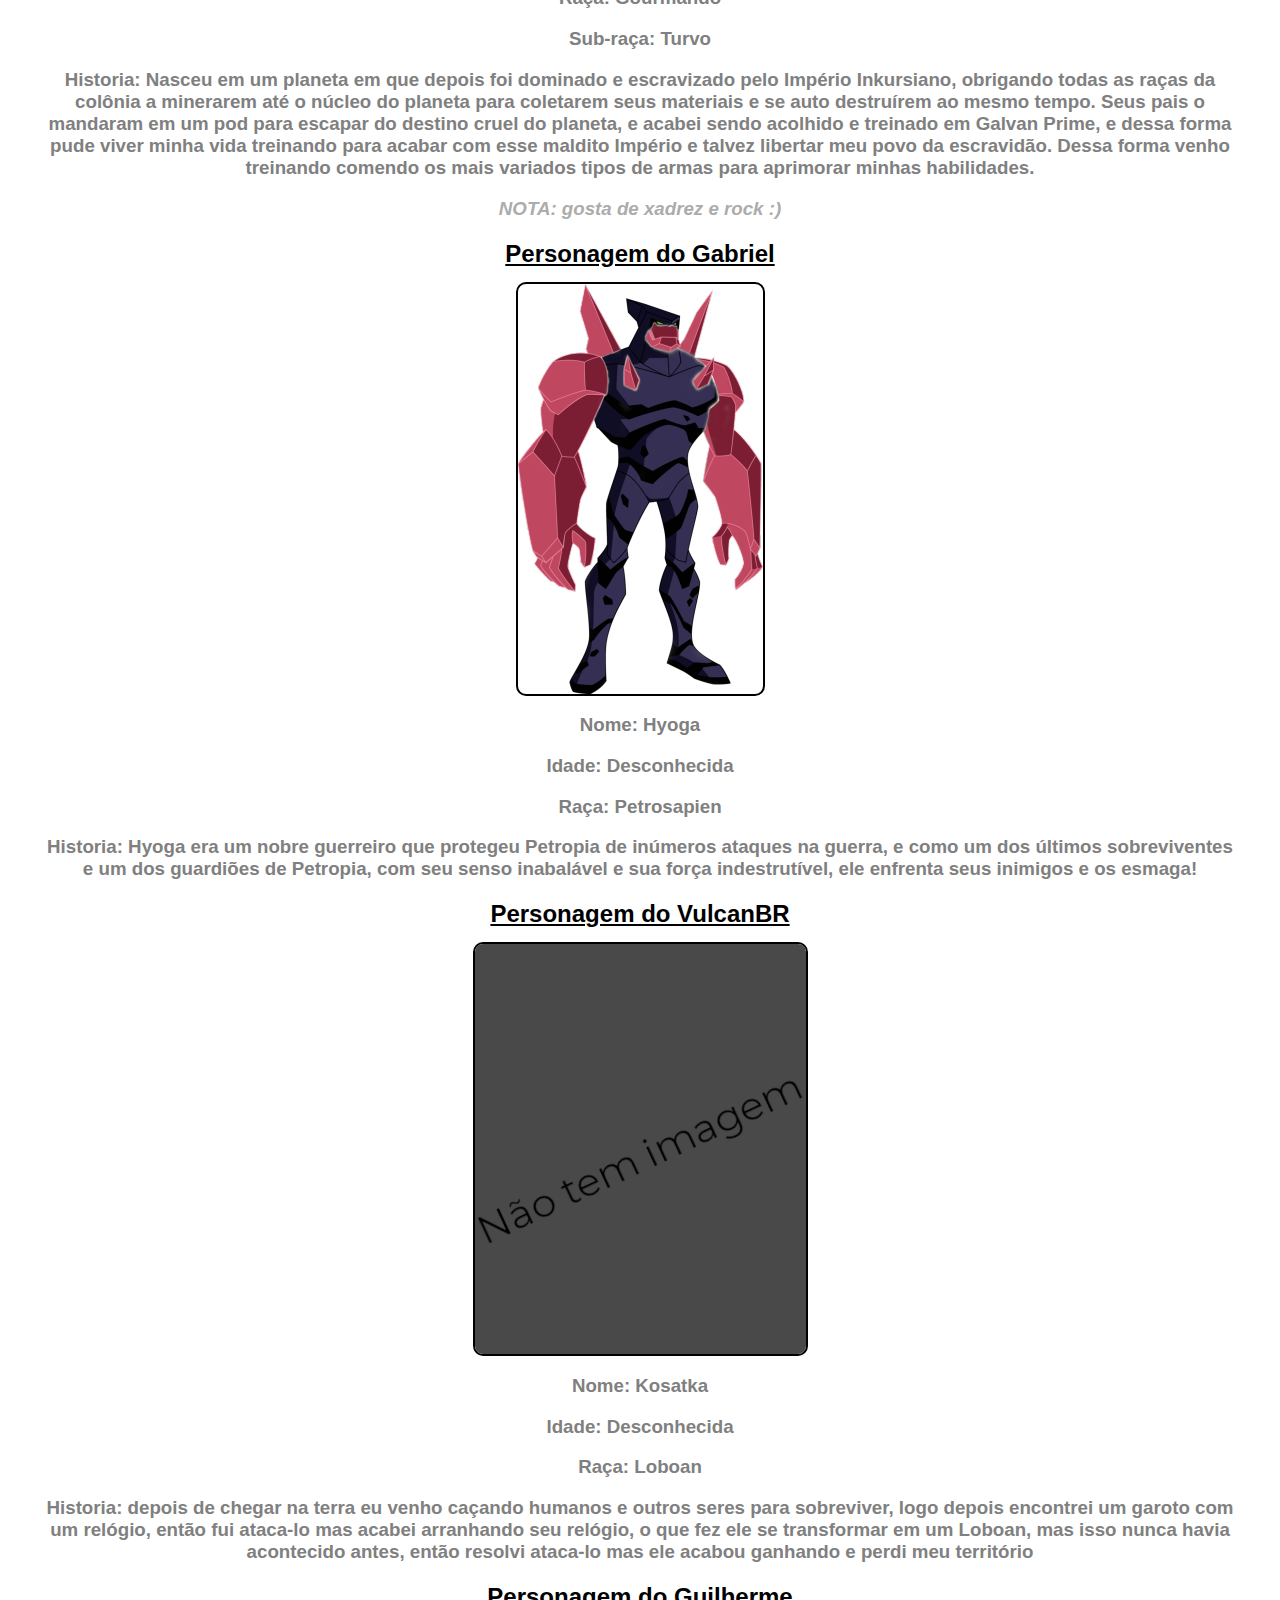
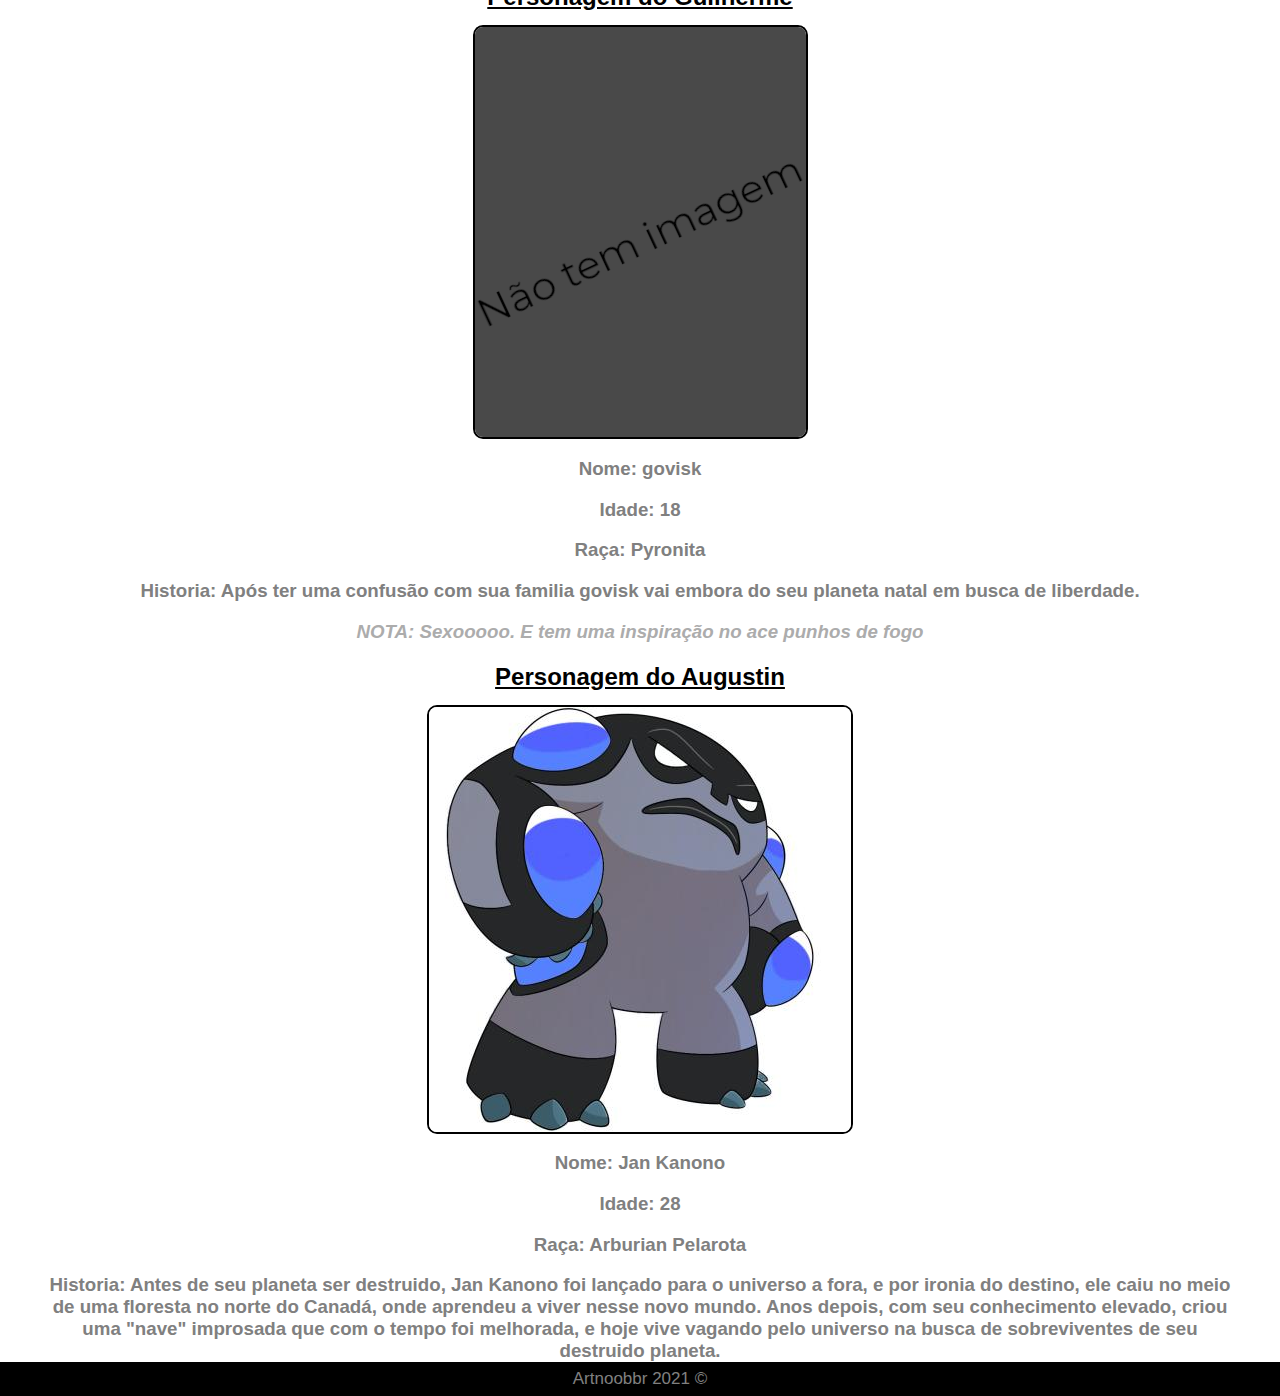
==== commit 41cfb3b6: "Update Personagens.html" ====
--- a/pages/Personagens.html
+++ b/pages/Personagens.html
@@ -59,7 +59,7 @@
                 </figcaption>
                 <img class='Lobizomi' src="/images/Personagens/Lobizomi.png" alt="Personagem Augugo">
                 <figcaption>
-                    <h3>Nome: Humberto</h3>
+                    <h3>Nome: DJ IVIS, a cabra cega</h3>
                     <h3>Idade: 822 <em>(nascido em 1891)</em></h3>
                     <h3>Raça: Ectonurita</h3>
                     <h3>  
@@ -146,4 +146,4 @@
             <p>Artnoobbr 2021 &copy;</p>
         </footer>
     </body>
-</html>+</html>
